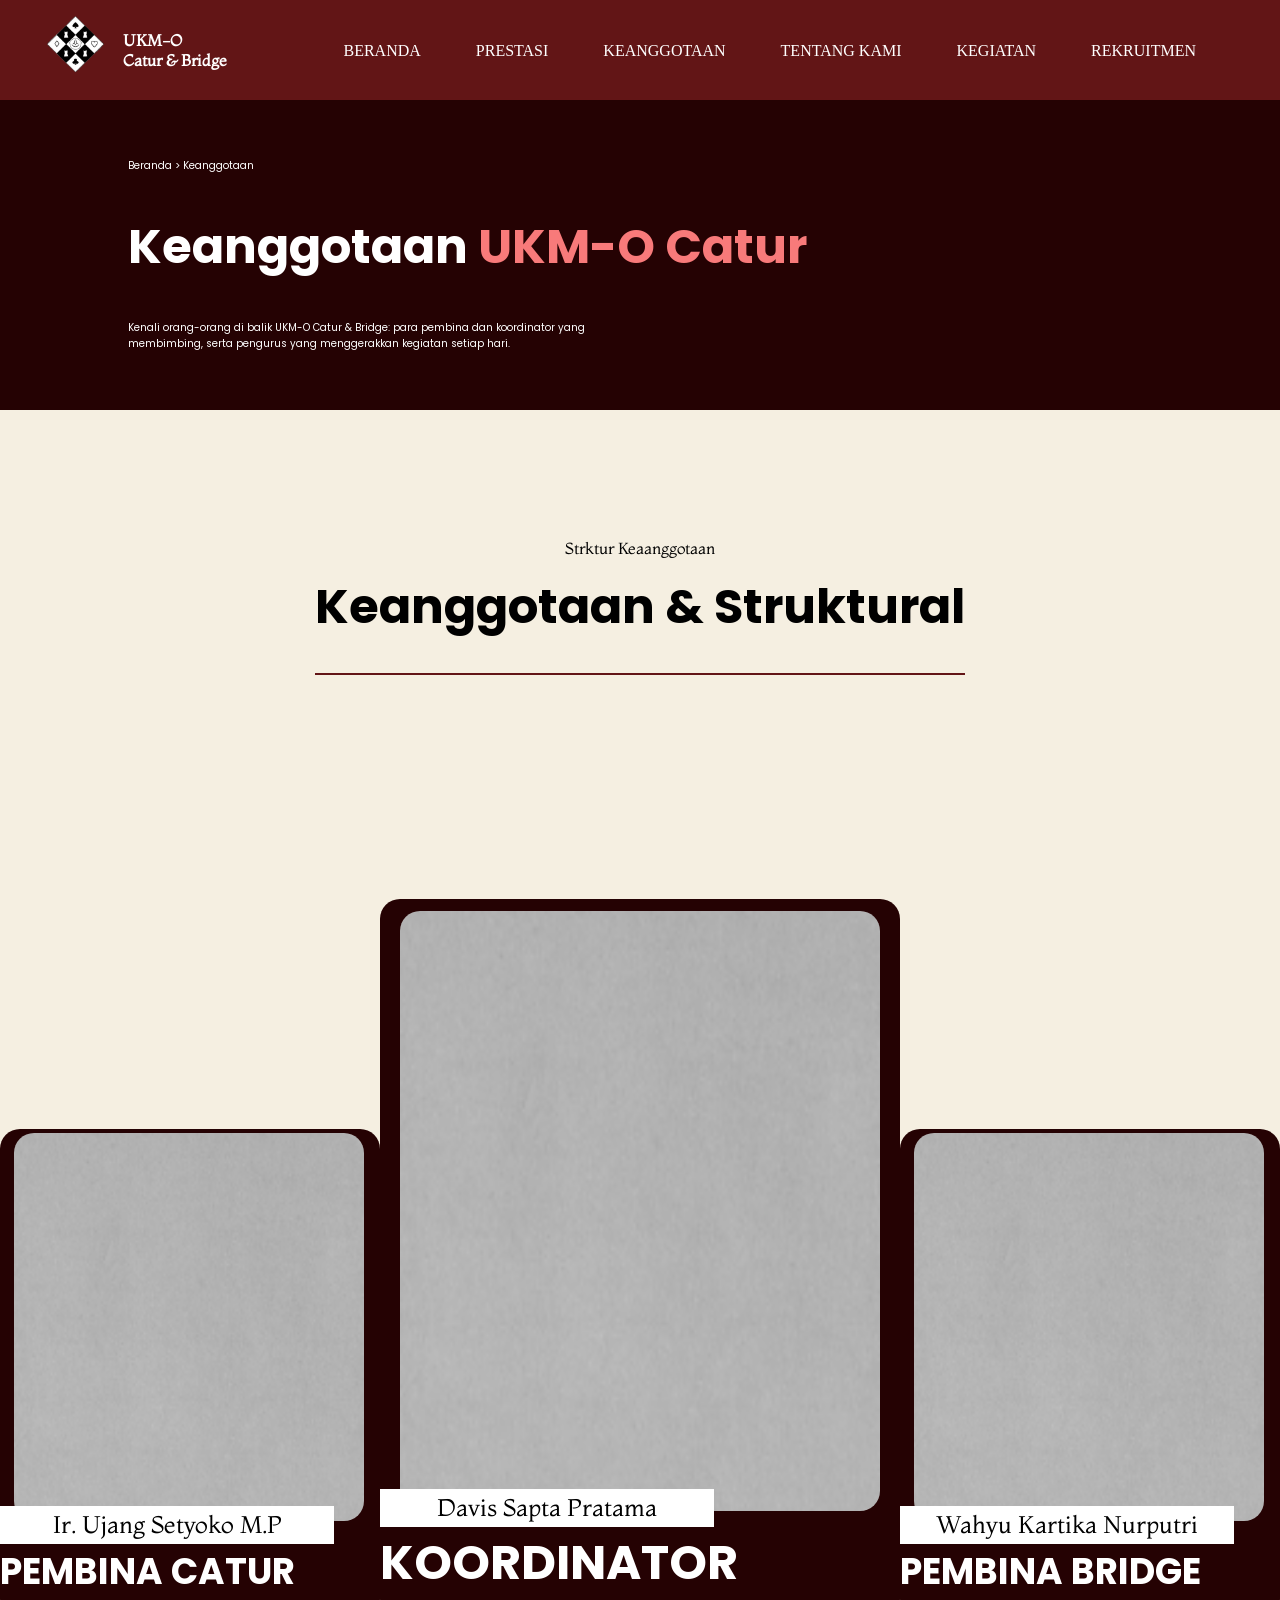
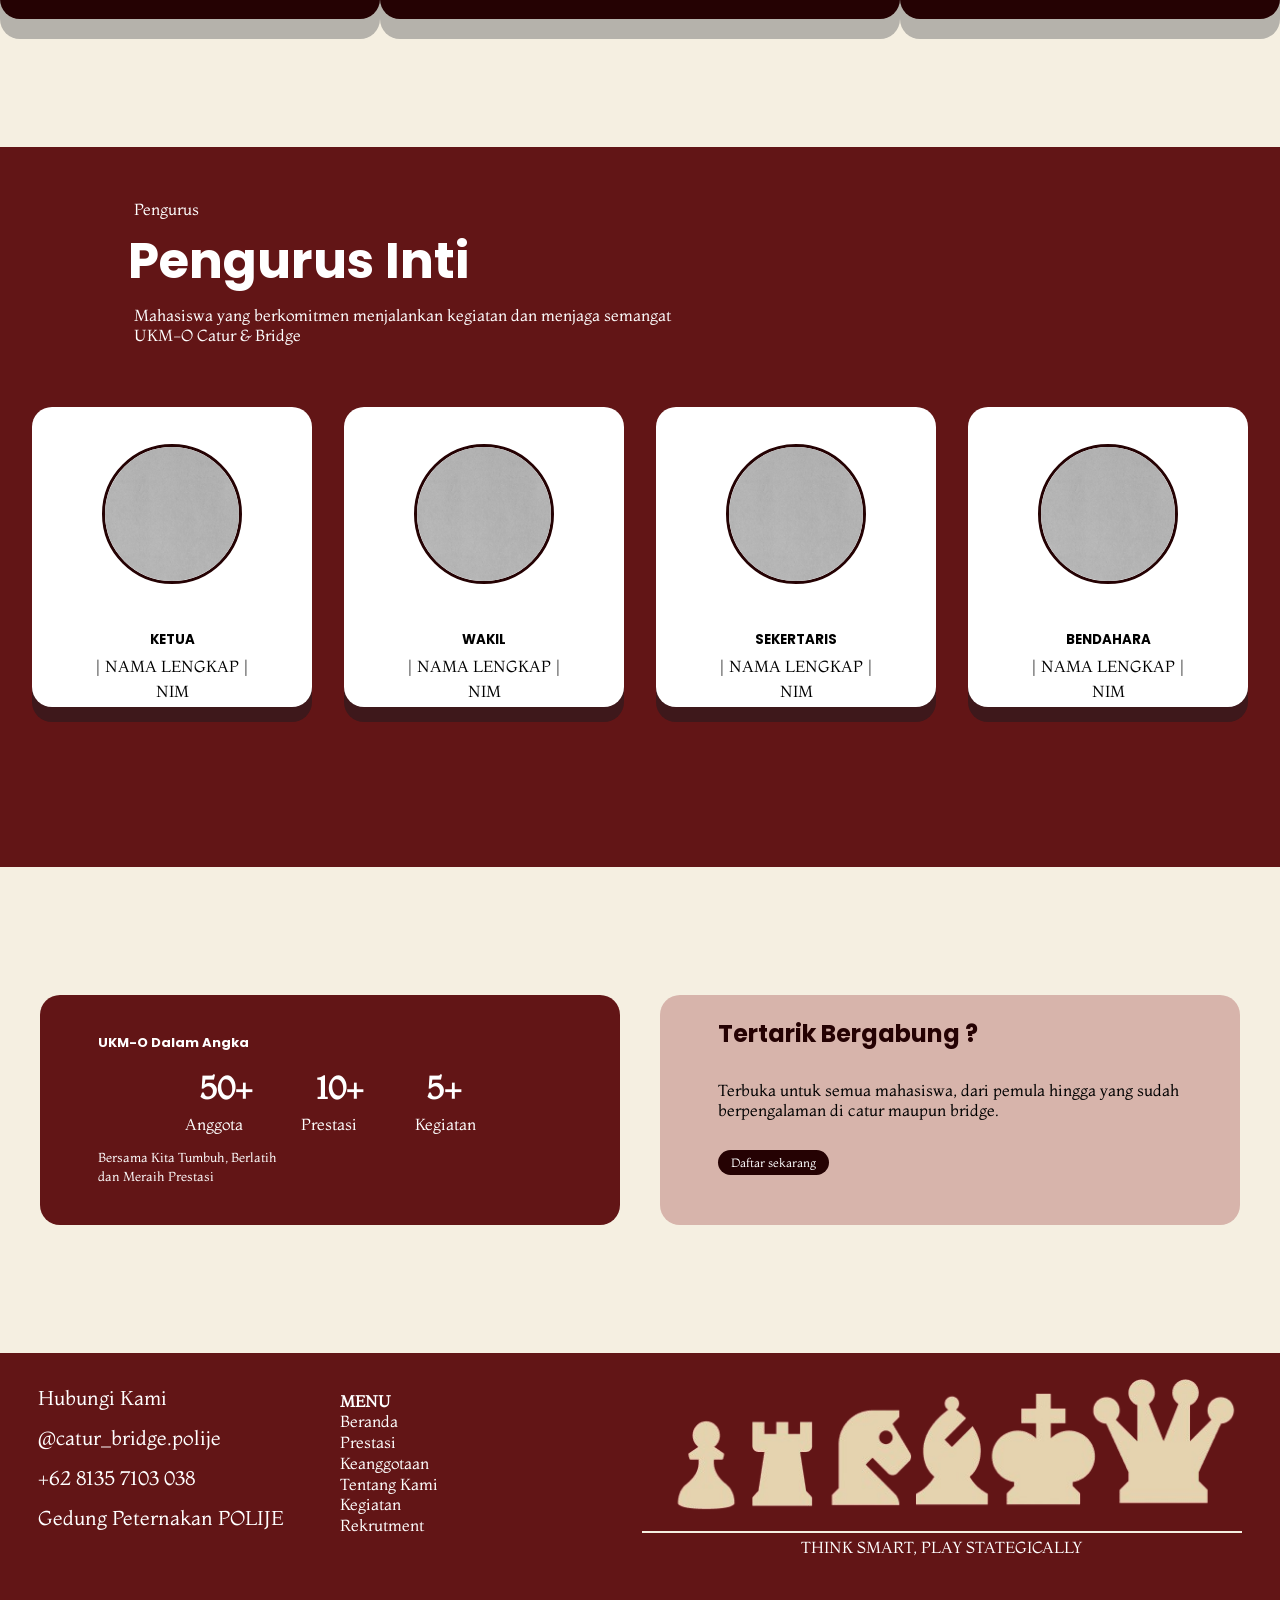
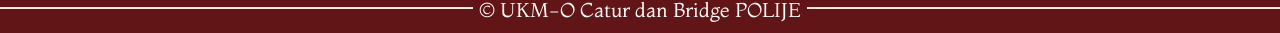
==== keanggotaan.html @ defc7823 "ayo ayo tok" ====
<!DOCTYPE html>
<html lang="id">
<head>
    <meta charset="UTF-8">
    <meta name="viewport" content="width=device-width, initial-scale=1.0">
    <title>UKM-O Catur &amp; Bridge</title>
    <link rel="stylesheet" href="style-keanggotaan.css">
    <link rel="stylesheet" href="https://fonts.googleapis.com/css2?family=Poppins:wght@400;600;700&display=swap">
    <link rel='stylesheet' href='https://fonts.googleapis.com/css?family=Montaga'>
</head>
<body class="latar">
    <!-- HEADER -->
    <div class="navbar">
         <header class="logo-website">
            <img src="LOGO_WEBSITE.png" class="logo-img"/>
            <p><b>UKM-O<br>Catur &amp; Bridge</b></p>
         </header>
        <ul class="ul-class">
            <li class="li-class">
                <a href="index.html" target="_blank">BERANDA</a>
            </li>
            <li class="li-class">
                <a href="prestasi.html" target="_blank">PRESTASI</a>
            </li>
            <li class="li-class">
                <a href="#" >KEANGGOTAAN</a>
            </li>
            <li class="li-class">
                <a href="tentangkami.html" target="_blank">TENTANG&nbsp;KAMI</a>
            </li>
            <li class="li-class">
                <a href="kegiatan.html" target="_blank">KEGIATAN</a>
            </li>
            <li class="li-class">
                <a href="rekruitmen.html" target="_blank">REKRUITMEN</a>
            </li>
        </ul>
    </div>
    <!-- CONTAINER -->
    <main>
    <div class="judul-keanggotaan">
       <section class="keteranganJudul">
            <p class="text1">Beranda &gt; Keanggotaan</p>
            <h4 class="text2">Keanggotaan <span>UKM-O Catur</span></h4>
            <p class="text1">Kenali orang-orang di balik UKM-O Catur &amp; Bridge: para pembina dan koordinator yang membimbing, serta pengurus yang menggerakkan kegiatan setiap hari.</p>
       </section>
    </div>
    <div>
        <section>
            <div class="keanggotaan">
                <p class="text3">Strktur Keaanggotaan</p>
                <h4 class="text4">Keanggotaan &amp; Struktural</h4>
            </div>
            <div class="fotoKeanggotaan">
                <div class="a">
                    <img src="HERO_BANNER.png">
                    <p class="namaA">Ir. Ujang Setyoko M.P</p>
                    <h5 class="jabatan1">PEMBINA CATUR</h5>
                </div>
                <div class="b">
                    <img src="HERO_BANNER.png">
                    <p class="namaB">Davis Sapta Pratama</p>
                    <h5 class="jabatan">KOORDINATOR</h5>
                </div>
                <div class="c">
                    <img src="HERO_BANNER.png">
                    <p class="namaC">Wahyu Kartika Nurputri</p>
                    <h5 class="jabatan1">PEMBINA BRIDGE</h5>
                </div>
            </div>
        </section>
    </div>
    <div class="Pengurus">
        <section class="keteranganKeanggotaan">
            <div class="keterangan1">
                <p class="text5">Pengurus</p>
                <h4 class="text6">Pengurus Inti</h4>
                <p class="text5">Mahasiswa yang berkomitmen menjalankan kegiatan dan menjaga semangat UKM-O Catur &amp; Bridge</p>
            </div>
            <div class="row">
                <div class="kotak">
                    <img src="HERO_BANNER.png">
                    <h5 class="text7">KETUA</h5>
                    <p class="text8">| NAMA LENGKAP |</p>
                    <p class="text9">NIM</p>
                </div>
                <div class="kotak">
                    <img src="HERO_BANNER.png">
                    <h5 class="text7">WAKIL</h5>
                    <p class="text8">| NAMA LENGKAP |</p>
                    <p class="text9">NIM</p>
                </div>
                <div class="kotak">
                    <img src="HERO_BANNER.png">
                    <h5 class="text7">SEKERTARIS</h5>
                    <p class="text8">| NAMA LENGKAP |</p>
                    <p class="text9">NIM</p>
                </div>
                <div class="kotak">
                    <img src="HERO_BANNER.png">
                    <h5 class="text7">BENDAHARA</h5>
                    <p class="text8">| NAMA LENGKAP |</p>
                    <p class="text9">NIM</p>
                </div>
            </div>
        </section>
    </div>
    <div class="anggota">
        <section class="row2">
            <div class="kotak2">
                <h5 class="text10">UKM-O Dalam Angka</h5>
                <ul class="row3">
                    <li><b>50+</b></li>
                    <li><b>10+</b></li>
                    <li><b>5+</b></li>
                </ul>
                <ul class="row4">
                    <li>Anggota</li>
                    <li>Prestasi</li>
                    <li>Kegiatan</li>
                </ul>
                <p class="text11">Bersama Kita Tumbuh, Berlatih dan Meraih Prestasi</p>
            </div>
            <div class="kotak3">
                <h5 class="text12">Tertarik Bergabung ?</h5>
                <p class="text13">Terbuka untuk semua mahasiswa, dari pemula hingga yang sudah berpengalaman di catur maupun bridge.</p>
                <a href="rekruitmen.html" target="_blank" class="text14">Daftar sekarang</a>
            </div>
        </section>
    </div>
    </main>
    <footer class="latarFooter">
        <div class="topFooter">
            <div class="medsos">
                <p>Hubungi Kami</p>
                <a href="https://www.instagram.com/catur_bridge.polije?dlrf=MWNldnlpMmQwY3oyeQ%3D%3D">@catur_bridge.polije</a>
                <p>+62 8135 7103 038</p>
                <p>Gedung Peternakan POLIJE</p>
            </div>
            <ul class="row5">
                <li><b>MENU</b></li>
                <li>
                    <a href="index.html" target="_blank">Beranda</a>
                </li>
                <li>
                    <a href="prestasi.html" target="_blank">Prestasi</a>
                </li>
                <li>
                    <a href="#">Keanggotaan</a>
                </li>
                <li>
                    <a href="tentangkami.html" target="_blank">Tentang Kami</a>
                </li>
                <li>
                    <a href="keanggotaan.html" target="_blank">Kegiatan</a>
                </li>
                <li>
                    <a href="rekruitmen.html" target="_blank">Rekrutment</a>
                </li>
            </ul>
            <div class="rigthFooter">
                <img src="ICON_BIDAK-removebg-preview.png">
                <div class="garis1"></div>
                <p class="text15">THINK SMART, PLAY STATEGICALLY</p>
            </div>
        </div>
        <div class="bottomFooter">
            <div class="garis2"></div>
            <p class="text16">&copy; UKM-O Catur dan Bridge POLIJE</p>
            <div class="garis2"></div>
        </div>
    </footer>
</body>
</html>
---- style-keanggotaan.css ----
/* edit header */
* {
    box-sizing: border-box;
    margin: 0;
    padding: 0;
    font-family: 'montaga';
}

.navbar {
    height: 100px;
    width:100%;
    display: flex;
    justify-content: space-between;
    align-items: center;
    background-color: #621516;
    color: #ffff;
    position: sticky;
    top: 0;
    left: 0;
    right: 0;
    z-index: 3;
}

.logo-website {
    display: flex;
    align-items: center;
    gap: 10px;
    margin-left: 3%;
    font-family: 'Potta One';
}

.logo-img {
    width: 75px;
    height: 75px;
    object-fit: contain;
    padding: 0;
    margin: 0;
}


.navbar ul {
    display: flex;
    list-style: none;
    margin-right: 5%;
    
}

.ul-class a {
    text-decoration: none;
    color: white;
    padding: 3px 10px;
    border-radius: 12px;
    transition: 0.3s;
}

.ul-class a.active {
    background-color: #250203;
    color: white;
}

.ul-class a:hover { 
    background-color: black;
    color: white;
}

.li-class {
    padding: 20px;
    margin: 5px;
    margin-right: -10px;
    
}

.li-class a {
    color: #ffff;
    font-size: 16px;
    text-decoration: none;
    font-family: 'Times New Roman', Times, serif;
}

/* edit contain */

.judul-keanggotaan{
    background-color:#250203 ;
    height: 310px;
    width: 100%;
    color: #ffff;
    display: flex;
    align-items: center;
    margin: 0;
    padding: 0;
}

.keteranganJudul {
    margin-right: 60%;
    margin-left: 10%;
}

.keanggotaan {
    text-align: center;
    margin-top: 10%;
}

.fotoKeanggotaan {
    width: 100%;
    height: auto;
    display: flex;
    justify-content: space-evenly;
    color: #ffff;
    align-items: flex-end;
    margin-top: 20%;
}

.a, .c {
    align-content:flex-end;
    justify-items: center;
    width: 380px;
    height: 490px;
    background-color: #250203;
    border-radius: 20px;
    box-shadow: 0px 20px rgb(181, 178, 171);
}

.b {
    align-content:flex-end ;
    justify-items: center;
    width: 520px;
    height: 720px;
    background-color: #250203;
    border-radius: 20px;
    box-shadow: 0px 20px rgb(181, 178, 171);
}

.namaA, .namaC, .namaB {
    display: flex;
    height:38px ;
    width:334px ;
    background-color: #ffff;
    color: black;
    text-align: center;
    align-items: center;
    justify-content: center;
    font-size: 24px;
    margin-top: -5%;
    z-index: 2;
    position: relative;
}

.jabatan{
    padding: 0;
    font-size: 48px;
    color: #ffff;
    margin-top: 0;
    margin-bottom: 20px;
    font-family: 'poppins';
}

.jabatan1{
    font-size: 36px;
    margin-top: 0;
    margin-bottom: 20px;
    font-family: 'poppins';
}

.keteranganKeanggotaan{
    background-color: #621516;
    width: 100%;
    height: 720px;
    margin-top: 10%;
}

.keterangan1 {
    align-content: center;
    width: 570px;
    height: 250px;
    margin-left: 10%;
    color: #ffff;
    margin-bottom:0;
    margin-top: 0;
}

.row {
    height: auto;
    width: 100%;
    flex-direction: row;
    flex-wrap: nowrap;
    display: flex;
    justify-content: center;
    align-content: center;
    justify-content: space-evenly;
    margin-top: 10px;
    margin-bottom: -10%;
}

.kotak{
    align-content: flex-end;
    text-align: center;
    width: 280px;
    height: 300px;
    background-color: #ffff;
    border-radius: 20px;
    box-shadow: 0px 15px rgb(62, 24, 27);
}

.latar {
    background-color: #F5EFE1;
}

.row2 {
    height: auto;
    width: 100%;
    flex-direction: row;
    flex-wrap: nowrap;
    display: flex;
    justify-content: center;
    align-content: center;
    justify-content: space-evenly;
    margin-top: 10%;
}

.kotak2 {
    width: 580px;
    height: 230px;
    background-color:#621516;
    color: #ffff;
    border-radius: 20px;
    align-content: center;
    line-height: 1.5;
}

.kotak3 {
    width: 580px;
    height: 230px;
    background-color: rgb(215, 180, 171);
    color: #ffff;
    border-radius: 20px;
    align-content: center;
    font-family: 'poppins';
}

/* edit text contain*/
.text1 {
    font-size: 10px;
    height: auto;
    width: 480px;
    margin-bottom: 5%;
    margin-top: 5%;
    padding: auto;
    font-family: 'poppins';
}

.text2 {
    font-size: 48px;
    width: 740px;
    height: auto;
    font-family: 'poppins';
}
.text2 span{
    color: rgb(248, 122, 122);
    font-family: 'poppins';
}

.text3 {
    font-size: 16px;
    margin-bottom: 0;
}

.text4 {
    font-size: 48px;
    text-decoration-line: underline ;
    text-underline-offset: 50px;
    text-decoration-color: #621516;
    text-decoration-thickness: 2px;
    margin-top: 1%;
    font-family: 'poppins';
}

.text5 {
    font-size: 16px;
    margin-top: 0;
    margin-bottom: 0;
    width: 570px;
    margin: 1%;
}

.text6 {
    font-size: 50px;
    font-family: 'poppins';
}

.text7 {
    margin-top: 0;
    margin-bottom: 2%;
    font-family: 'poppins';
    
}

.text8 {
    height: auto;
    margin-bottom: 0;
    margin-bottom: 2%;
}

.text9 {
    margin-top: 0;
    margin-bottom: 2%;
}

.row3 {
    text-align: center;
    justify-content: center;
    flex-direction: row;
    flex-wrap: nowrap;
    display: flex;
    list-style: none;
    gap: 11%;
    margin-left: 0;
    font-size: 32px;
    margin-bottom: 0;
    margin-top: 2%;
    font-family: 'poppins';
}

.row4 {
    text-align: center;
    justify-content: center;
    flex-direction: row;
    flex-wrap: nowrap;
    display: flex;
    list-style: none;
    gap: 10%;
    margin-left: 0;
    margin-bottom: 2%;
}


.text10 {
    font-size: 13px;
    margin-left: 10%;
    margin-bottom: 0;
    font-family: 'poppins';
}

.text11 {
    font-size: 13px;
    margin-left: 10%;
    width: 200px;
}

.text12 {
    margin-left: 10%;
    font-size: 24px;
    margin-top: -5%;
    margin-bottom: 0;
    color: #250203;
    font-family: 'poppins';
}

.text13 {
    margin-left: 10%;
    width: 489px;
    font-size: 16px;
    margin-top: 5%;
    color: black;
    margin-bottom: 5%;
}

.text14 {
    margin-left: 10%;
    text-decoration: none;
    color: #ffff;
    background-color: #250203;
    position: relative;
    border-radius: 15px;
}
.text14 {
    font-size:12px ;
    padding: 5px 13px;
}

.kotak img {
    height: 140px;
    width: 140px;
    border-radius: 50%;
    margin-bottom: 15%;
    border: solid#250203;
}

.a img, .c img {
    width: 350px;
    height: 388px;
    margin-left: 3.8%;
    border-radius: 20px;
    z-index: 1;
    position: relative;
}

.b img {
    width: 480px;
    height: 600px;
    margin-left: 3.8%;
    border-radius: 20px;
    z-index: 1;
    position: relative;
}

/* footer */
.latarFooter {
    background-color: #621516;
    height: 280px;
    width: 100%;
    margin-top: 10%;
    color: #ffff;
}

.topFooter {
    display: flex;
    justify-content: space-evenly;
    flex-direction: row;
    gap: 0;
}

.bottomFooter {
    display: flex;
    justify-content:space-evenly;
    margin-top: 40px;
}

.medsos {
    flex-direction: column;
    align-content: flex-start;
    width: 370px;
    margin-top: 2%;
    margin-left: 3%;
}

.row5 {
    flex-direction: column;
    align-content: flex-start;
    list-style: none;
    text-decoration: none;
    width: 370px;
    margin-top: 3%;
}

.rigthFooter {
    display: flex;
    flex-direction: column;
    align-content: center;
    margin-top: 2%;
    margin-right: 3%;
    gap: 4px;
}


/* edit text footer */
.medsos p {
    font-size: 20px;
    line-height: 2;
}

.medsos a {
    font-size: 20px;
    text-decoration: none;
    color: #ffff;
    line-height: 2;
    height: auto;
}

.row5 a {
    color: #ffff;
    text-decoration: none;
    font-size: 16px;
    line-height: 1.3;
    height: auto;
}

.text15 {
    text-align: center;
}

.text16 {
    font-size:20px;
    width: 375px;
    text-align: center;
}


.garis2 {
    width: 530px;
    border-top:2px solid #F5EFE1;
    align-items: center;
    margin-top: 10px;
}

.garis1 {
    width: 600px;
    border-top:2px solid #F5EFE1;
    align-items: center;
    margin-top: 10px;
}

.rigthFooter img{
    width: 600px;
    height: auto;
}
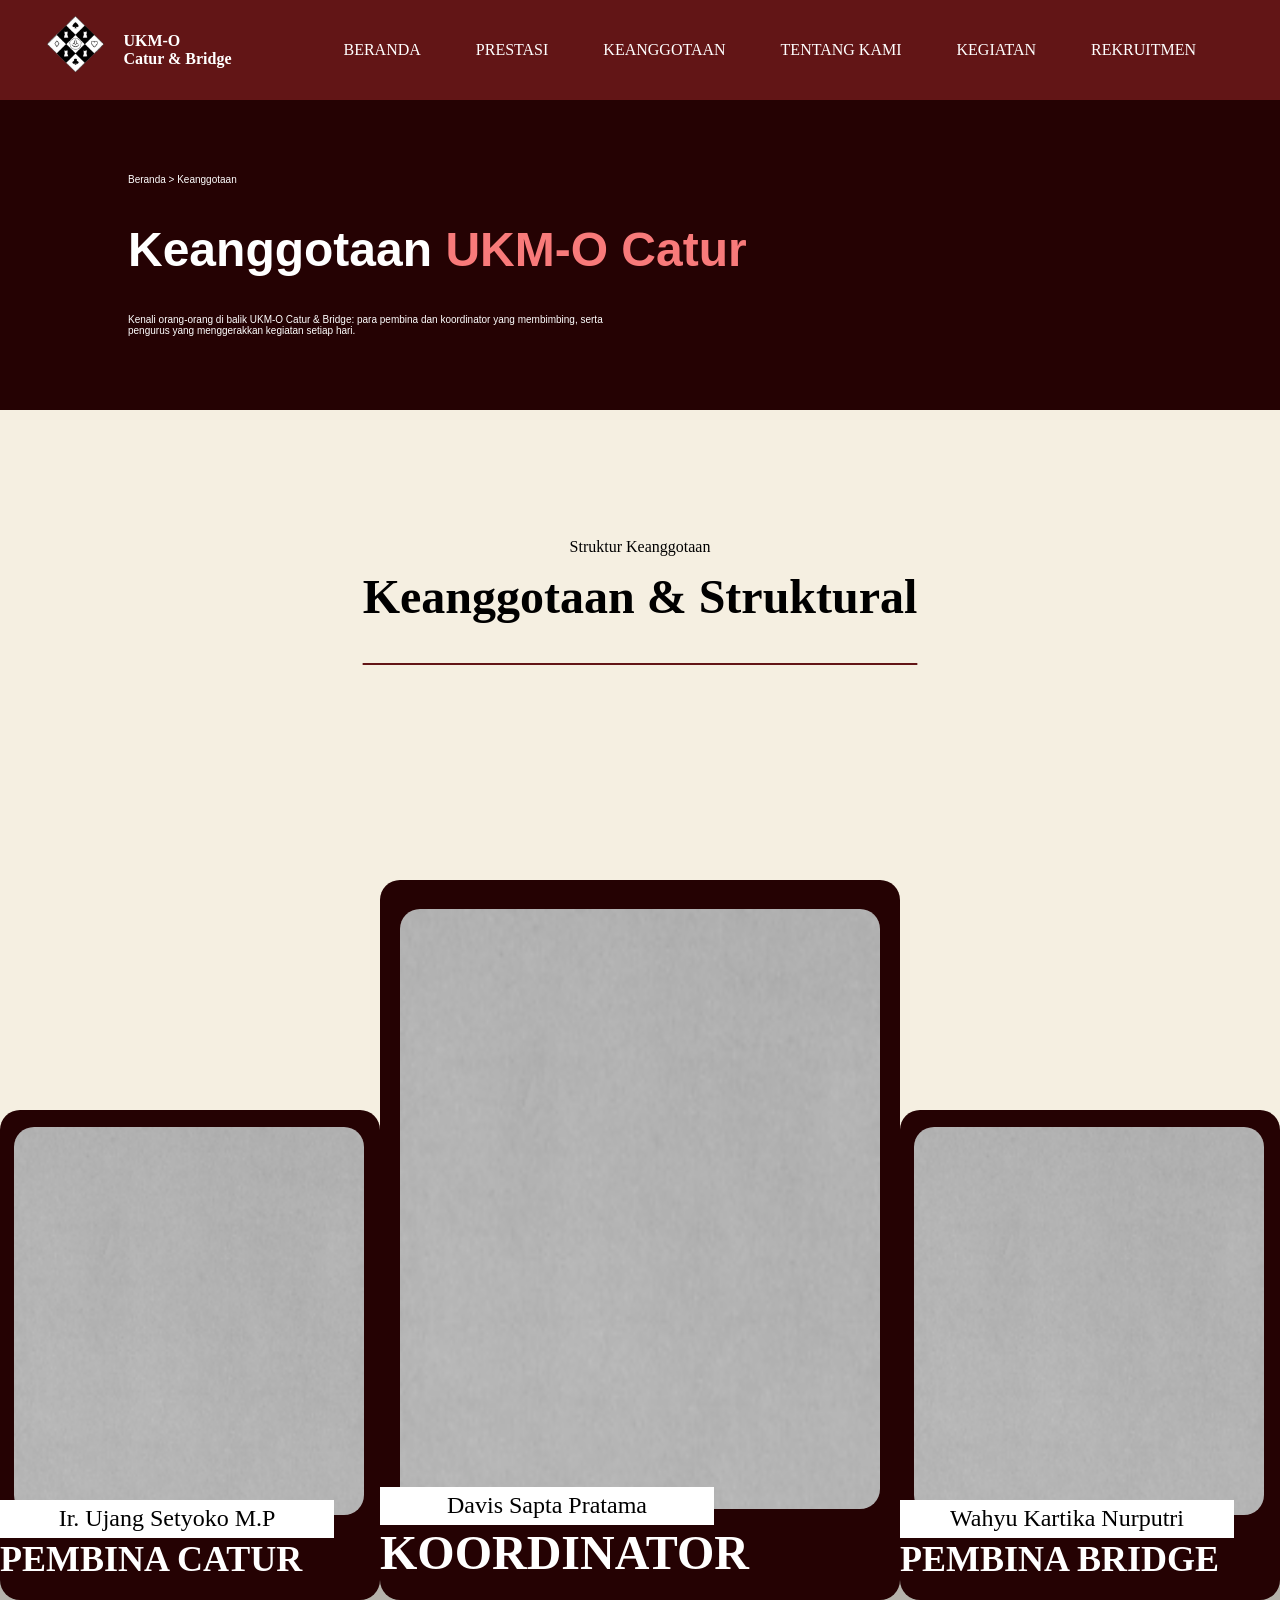
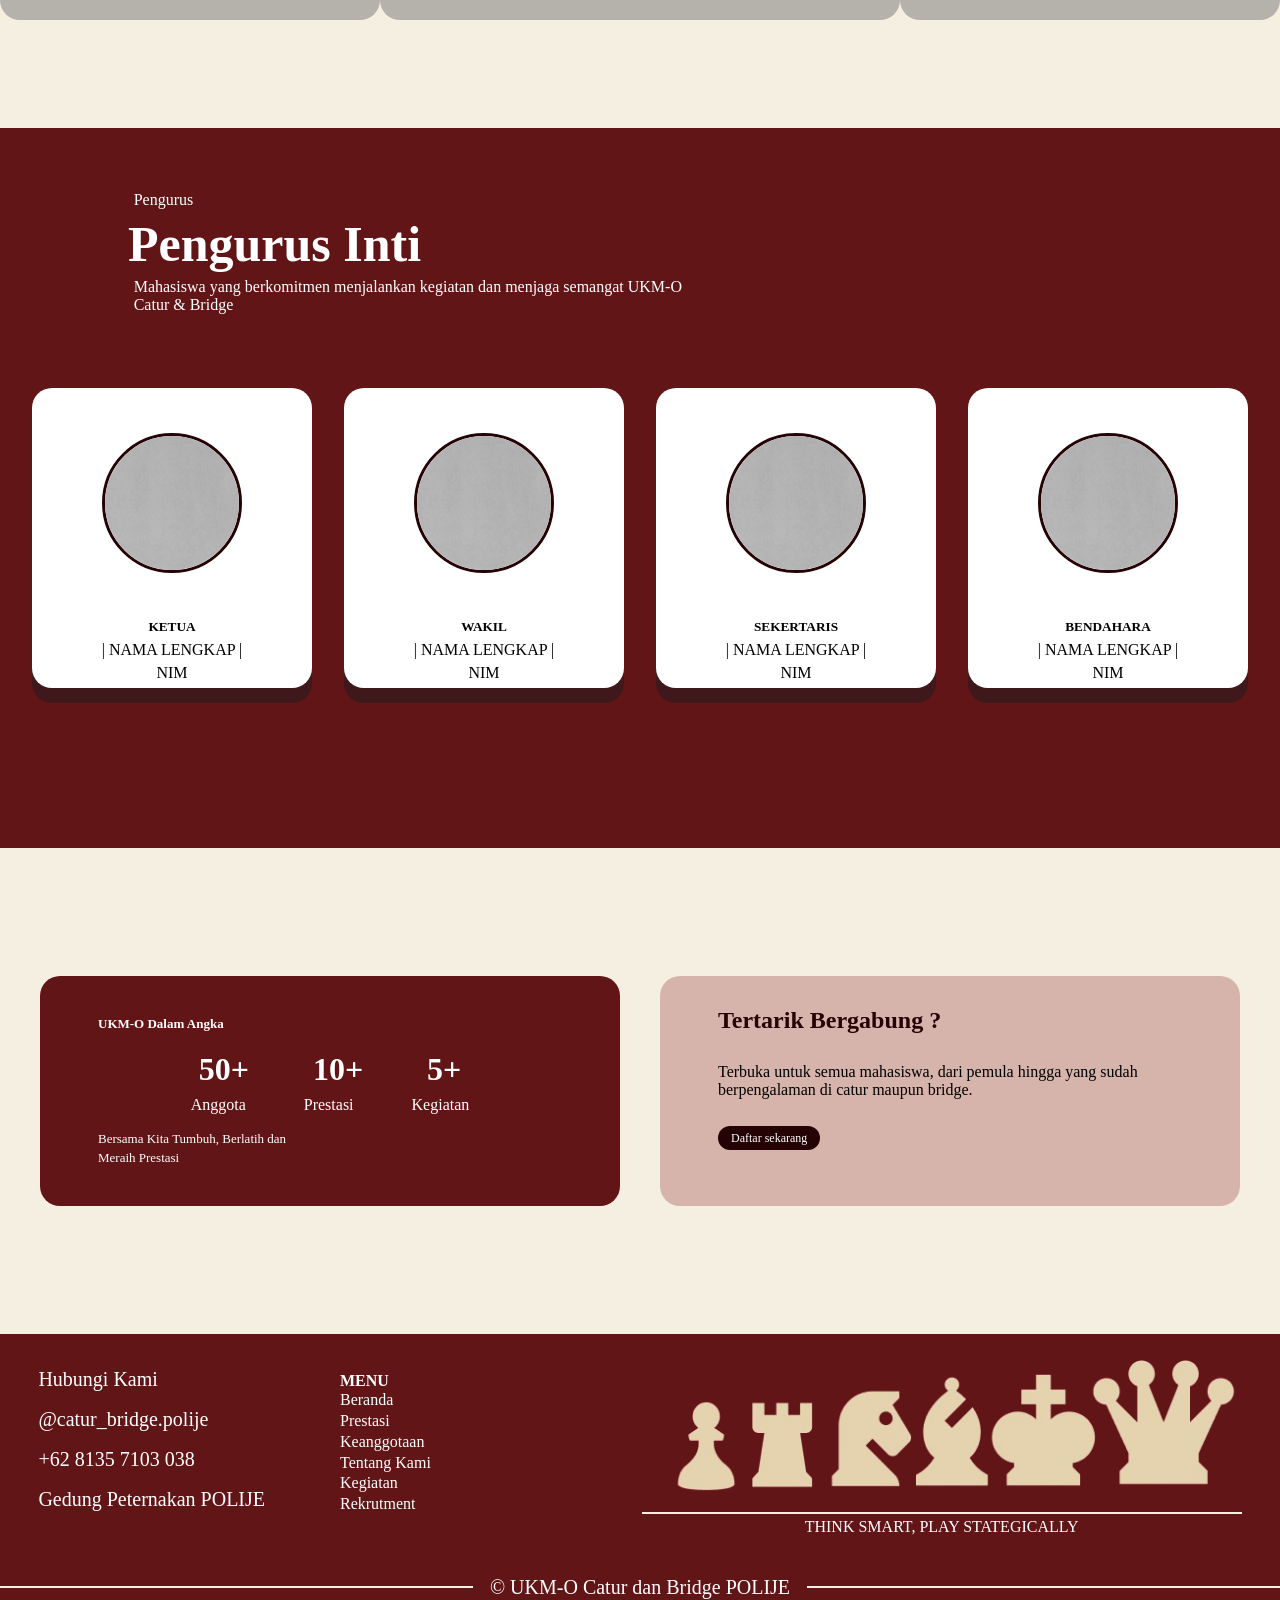
==== commit daf89dc2: "WIDYA SYANTIK YANG NGEDIT" ====
--- a/keanggotaan.html
+++ b/keanggotaan.html
@@ -4,16 +4,19 @@
     <meta charset="UTF-8">
     <meta name="viewport" content="width=device-width, initial-scale=1.0">
     <title>UKM-O Catur &amp; Bridge</title>
+    <!-- <link rel="preconnect" href="https://fonts.googleapis.com">
+    <link rel="preconnect" href="https://fonts.gstatic.com" crossorigin>
+    <link href="https://fonts.googleapis.com/css2?family=Poppins:wght@400;500;600;700&display=swap" rel="stylesheet">
+    <link rel="stylesheet" href="https://cdnjs.cloudflare.com/ajax/libs/font-awesome/6.5.1/css/all.min.css">
+    <link href="https://fonts.googleapis.com/css2?family=Agrave+Pro:wght@100..700&family=Montaga&display=swap" rel="stylesheet"> -->
     <link rel="stylesheet" href="style-keanggotaan.css">
-    <link rel="stylesheet" href="https://fonts.googleapis.com/css2?family=Poppins:wght@400;600;700&display=swap">
-    <link rel='stylesheet' href='https://fonts.googleapis.com/css?family=Montaga'>
 </head>
 <body class="latar">
     <!-- HEADER -->
     <div class="navbar">
          <header class="logo-website">
             <img src="LOGO_WEBSITE.png" class="logo-img"/>
-            <p><b>UKM-O<br>Catur &amp; Bridge</b></p>
+            <b>UKM-O<br>Catur &amp; Bridge</b>
          </header>
         <ul class="ul-class">
             <li class="li-class">
@@ -48,7 +51,7 @@
     <div>
         <section>
             <div class="keanggotaan">
-                <p class="text3">Strktur Keaanggotaan</p>
+                <p class="text3">Struktur Keanggotaan</p>
                 <h4 class="text4">Keanggotaan &amp; Struktural</h4>
             </div>
             <div class="fotoKeanggotaan">
--- a/style-keanggotaan.css
+++ b/style-keanggotaan.css
@@ -3,7 +3,6 @@
     box-sizing: border-box;
     margin: 0;
     padding: 0;
-    font-family: 'montaga';
 }
 
 .navbar {
@@ -26,7 +25,6 @@
     align-items: center;
     gap: 10px;
     margin-left: 3%;
-    font-family: 'Potta One';
 }
 
 .logo-img {
@@ -88,6 +86,7 @@
     align-items: center;
     margin: 0;
     padding: 0;
+    font-family: 'Poppins', sans-serif;
 }
 
 .keteranganJudul {
@@ -151,14 +150,12 @@
     color: #ffff;
     margin-top: 0;
     margin-bottom: 20px;
-    font-family: 'poppins';
 }
 
 .jabatan1{
     font-size: 36px;
     margin-top: 0;
     margin-bottom: 20px;
-    font-family: 'poppins';
 }
 
 .keteranganKeanggotaan{
@@ -234,7 +231,6 @@
     color: #ffff;
     border-radius: 20px;
     align-content: center;
-    font-family: 'poppins';
 }
 
 /* edit text contain*/
@@ -245,18 +241,15 @@
     margin-bottom: 5%;
     margin-top: 5%;
     padding: auto;
-    font-family: 'poppins';
 }
 
 .text2 {
     font-size: 48px;
     width: 740px;
     height: auto;
-    font-family: 'poppins';
 }
 .text2 span{
     color: rgb(248, 122, 122);
-    font-family: 'poppins';
 }
 
 .text3 {
@@ -271,7 +264,6 @@
     text-decoration-color: #621516;
     text-decoration-thickness: 2px;
     margin-top: 1%;
-    font-family: 'poppins';
 }
 
 .text5 {
@@ -284,13 +276,11 @@
 
 .text6 {
     font-size: 50px;
-    font-family: 'poppins';
 }
 
 .text7 {
     margin-top: 0;
     margin-bottom: 2%;
-    font-family: 'poppins';
     
 }
 
@@ -317,7 +307,6 @@
     font-size: 32px;
     margin-bottom: 0;
     margin-top: 2%;
-    font-family: 'poppins';
 }
 
 .row4 {
@@ -337,7 +326,6 @@
     font-size: 13px;
     margin-left: 10%;
     margin-bottom: 0;
-    font-family: 'poppins';
 }
 
 .text11 {
@@ -352,7 +340,6 @@
     margin-top: -5%;
     margin-bottom: 0;
     color: #250203;
-    font-family: 'poppins';
 }
 
 .text13 {
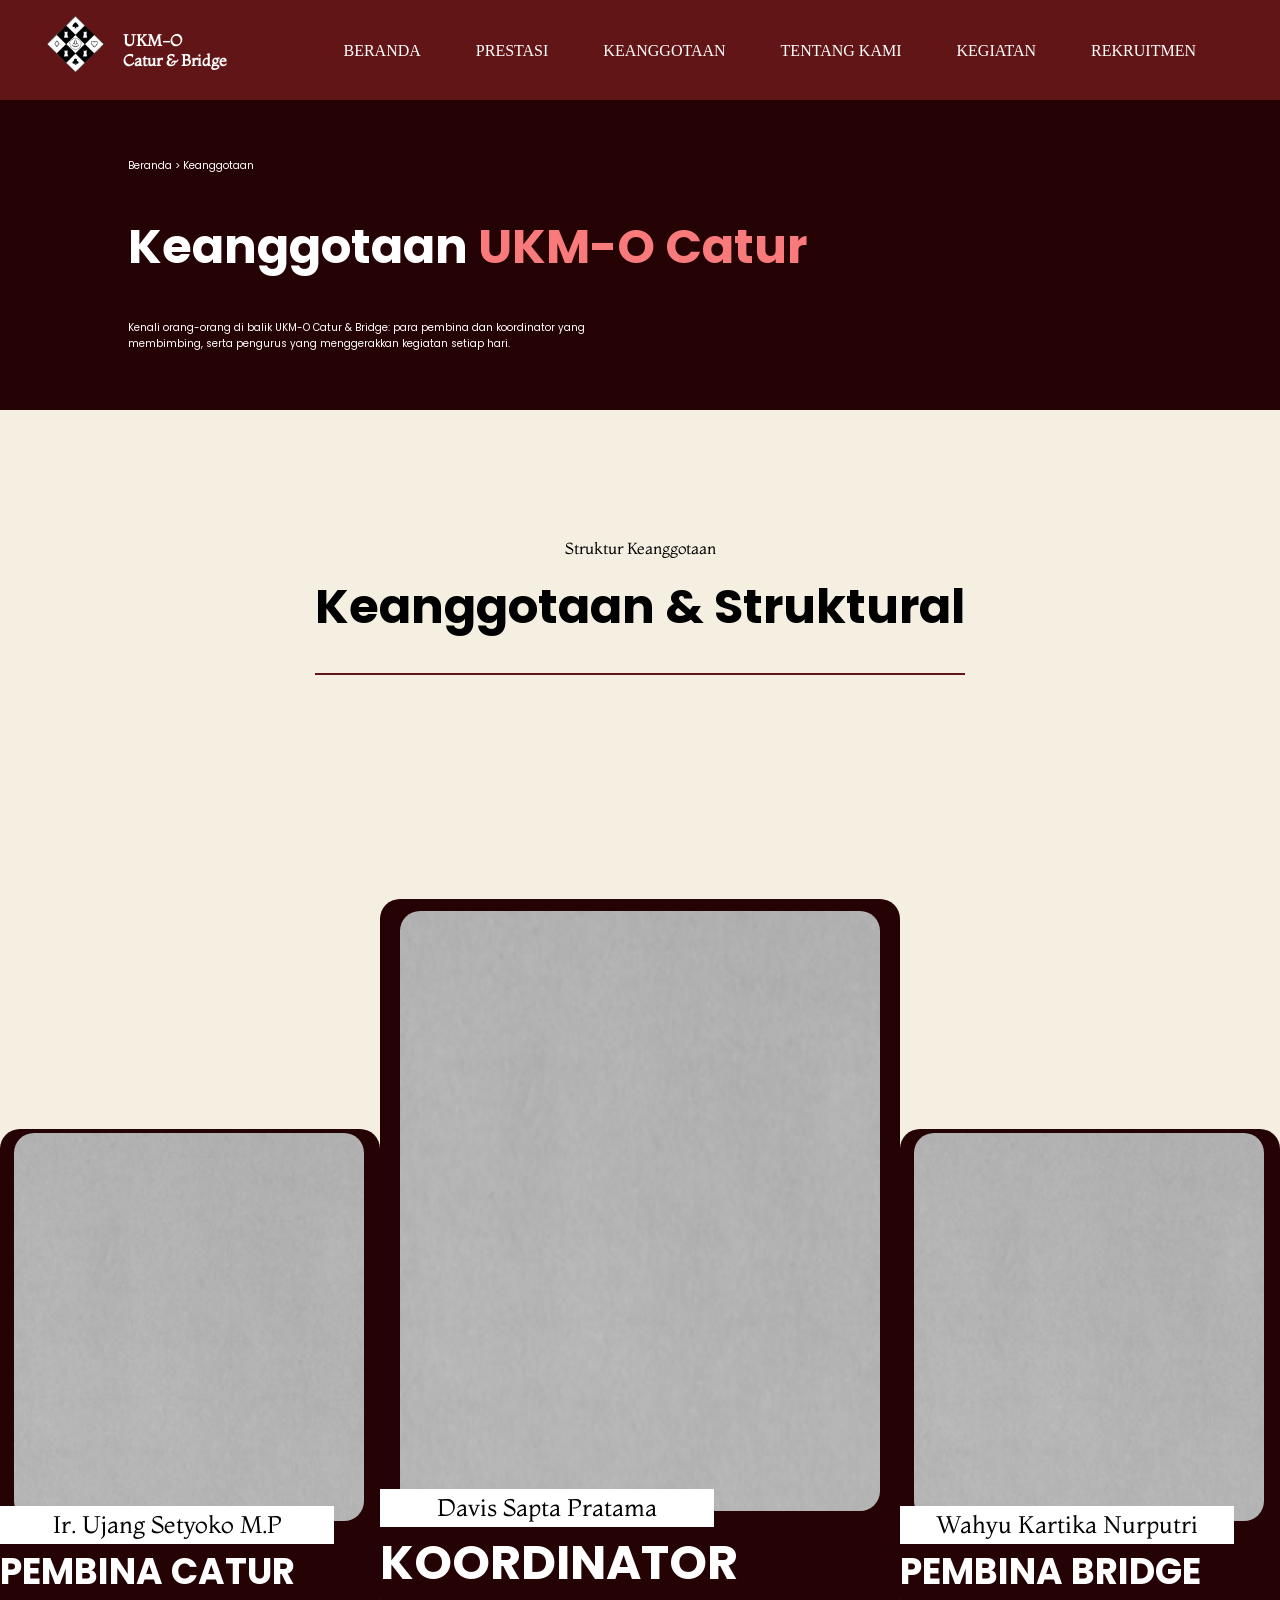
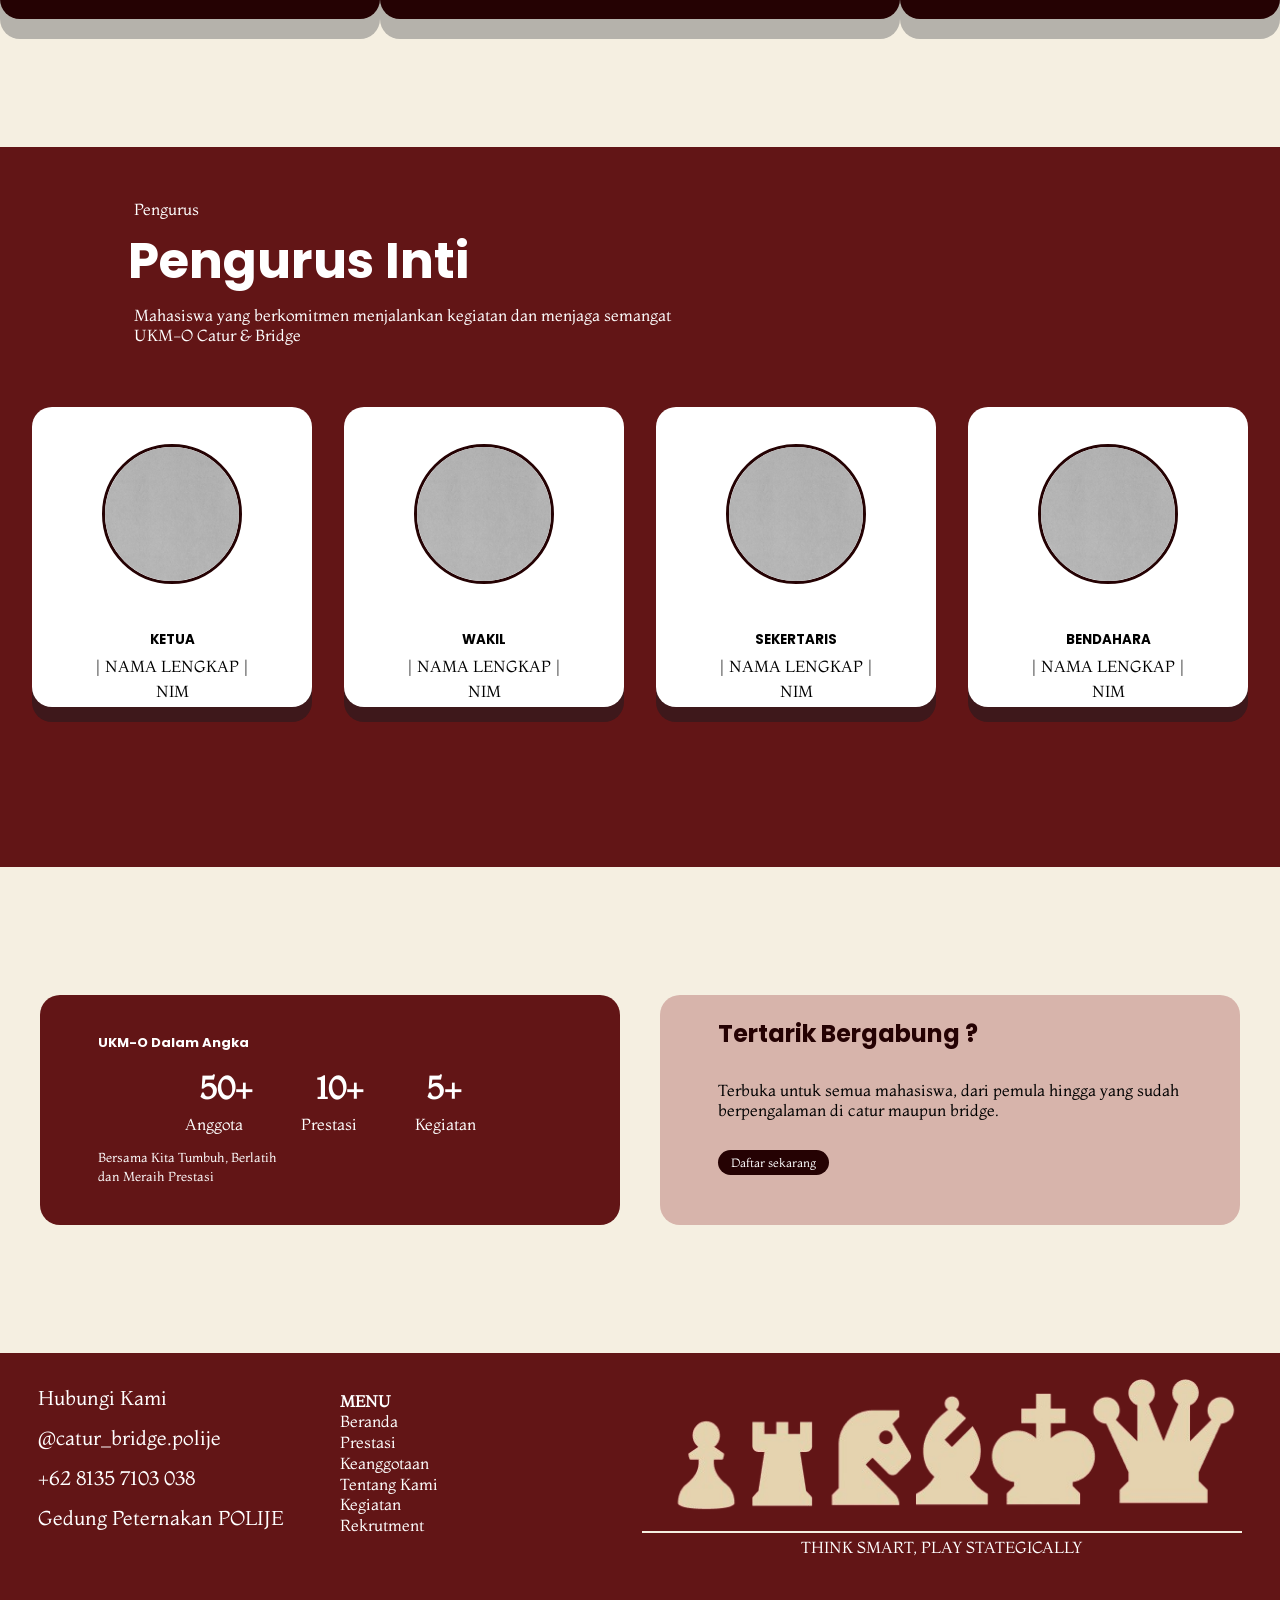
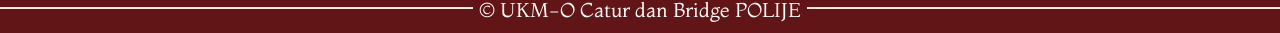
==== commit a4960719: "Merge branch 'master' of https://github.com/HamdSatoru/UKMOcatur" ====
--- a/keanggotaan.html
+++ b/keanggotaan.html
@@ -10,13 +10,15 @@
     <link rel="stylesheet" href="https://cdnjs.cloudflare.com/ajax/libs/font-awesome/6.5.1/css/all.min.css">
     <link href="https://fonts.googleapis.com/css2?family=Agrave+Pro:wght@100..700&family=Montaga&display=swap" rel="stylesheet"> -->
     <link rel="stylesheet" href="style-keanggotaan.css">
+    <link rel="stylesheet" href="https://fonts.googleapis.com/css2?family=Poppins:wght@400;600;700&display=swap">
+    <link rel='stylesheet' href='https://fonts.googleapis.com/css?family=Montaga'>
 </head>
 <body class="latar">
     <!-- HEADER -->
     <div class="navbar">
          <header class="logo-website">
             <img src="LOGO_WEBSITE.png" class="logo-img"/>
-            <b>UKM-O<br>Catur &amp; Bridge</b>
+            <p><b>UKM-O<br>Catur &amp; Bridge</b></p>
          </header>
         <ul class="ul-class">
             <li class="li-class">
--- a/style-keanggotaan.css
+++ b/style-keanggotaan.css
@@ -3,6 +3,7 @@
     box-sizing: border-box;
     margin: 0;
     padding: 0;
+    font-family: 'montaga';
 }
 
 .navbar {
@@ -25,6 +26,7 @@
     align-items: center;
     gap: 10px;
     margin-left: 3%;
+    font-family: 'Potta One';
 }
 
 .logo-img {
@@ -150,12 +152,14 @@
     color: #ffff;
     margin-top: 0;
     margin-bottom: 20px;
+    font-family: 'poppins';
 }
 
 .jabatan1{
     font-size: 36px;
     margin-top: 0;
     margin-bottom: 20px;
+    font-family: 'poppins';
 }
 
 .keteranganKeanggotaan{
@@ -231,6 +235,7 @@
     color: #ffff;
     border-radius: 20px;
     align-content: center;
+    font-family: 'poppins';
 }
 
 /* edit text contain*/
@@ -241,15 +246,18 @@
     margin-bottom: 5%;
     margin-top: 5%;
     padding: auto;
+    font-family: 'poppins';
 }
 
 .text2 {
     font-size: 48px;
     width: 740px;
     height: auto;
+    font-family: 'poppins';
 }
 .text2 span{
     color: rgb(248, 122, 122);
+    font-family: 'poppins';
 }
 
 .text3 {
@@ -264,6 +272,7 @@
     text-decoration-color: #621516;
     text-decoration-thickness: 2px;
     margin-top: 1%;
+    font-family: 'poppins';
 }
 
 .text5 {
@@ -276,11 +285,13 @@
 
 .text6 {
     font-size: 50px;
+    font-family: 'poppins';
 }
 
 .text7 {
     margin-top: 0;
     margin-bottom: 2%;
+    font-family: 'poppins';
     
 }
 
@@ -307,6 +318,7 @@
     font-size: 32px;
     margin-bottom: 0;
     margin-top: 2%;
+    font-family: 'poppins';
 }
 
 .row4 {
@@ -326,6 +338,7 @@
     font-size: 13px;
     margin-left: 10%;
     margin-bottom: 0;
+    font-family: 'poppins';
 }
 
 .text11 {
@@ -340,6 +353,7 @@
     margin-top: -5%;
     margin-bottom: 0;
     color: #250203;
+    font-family: 'poppins';
 }
 
 .text13 {
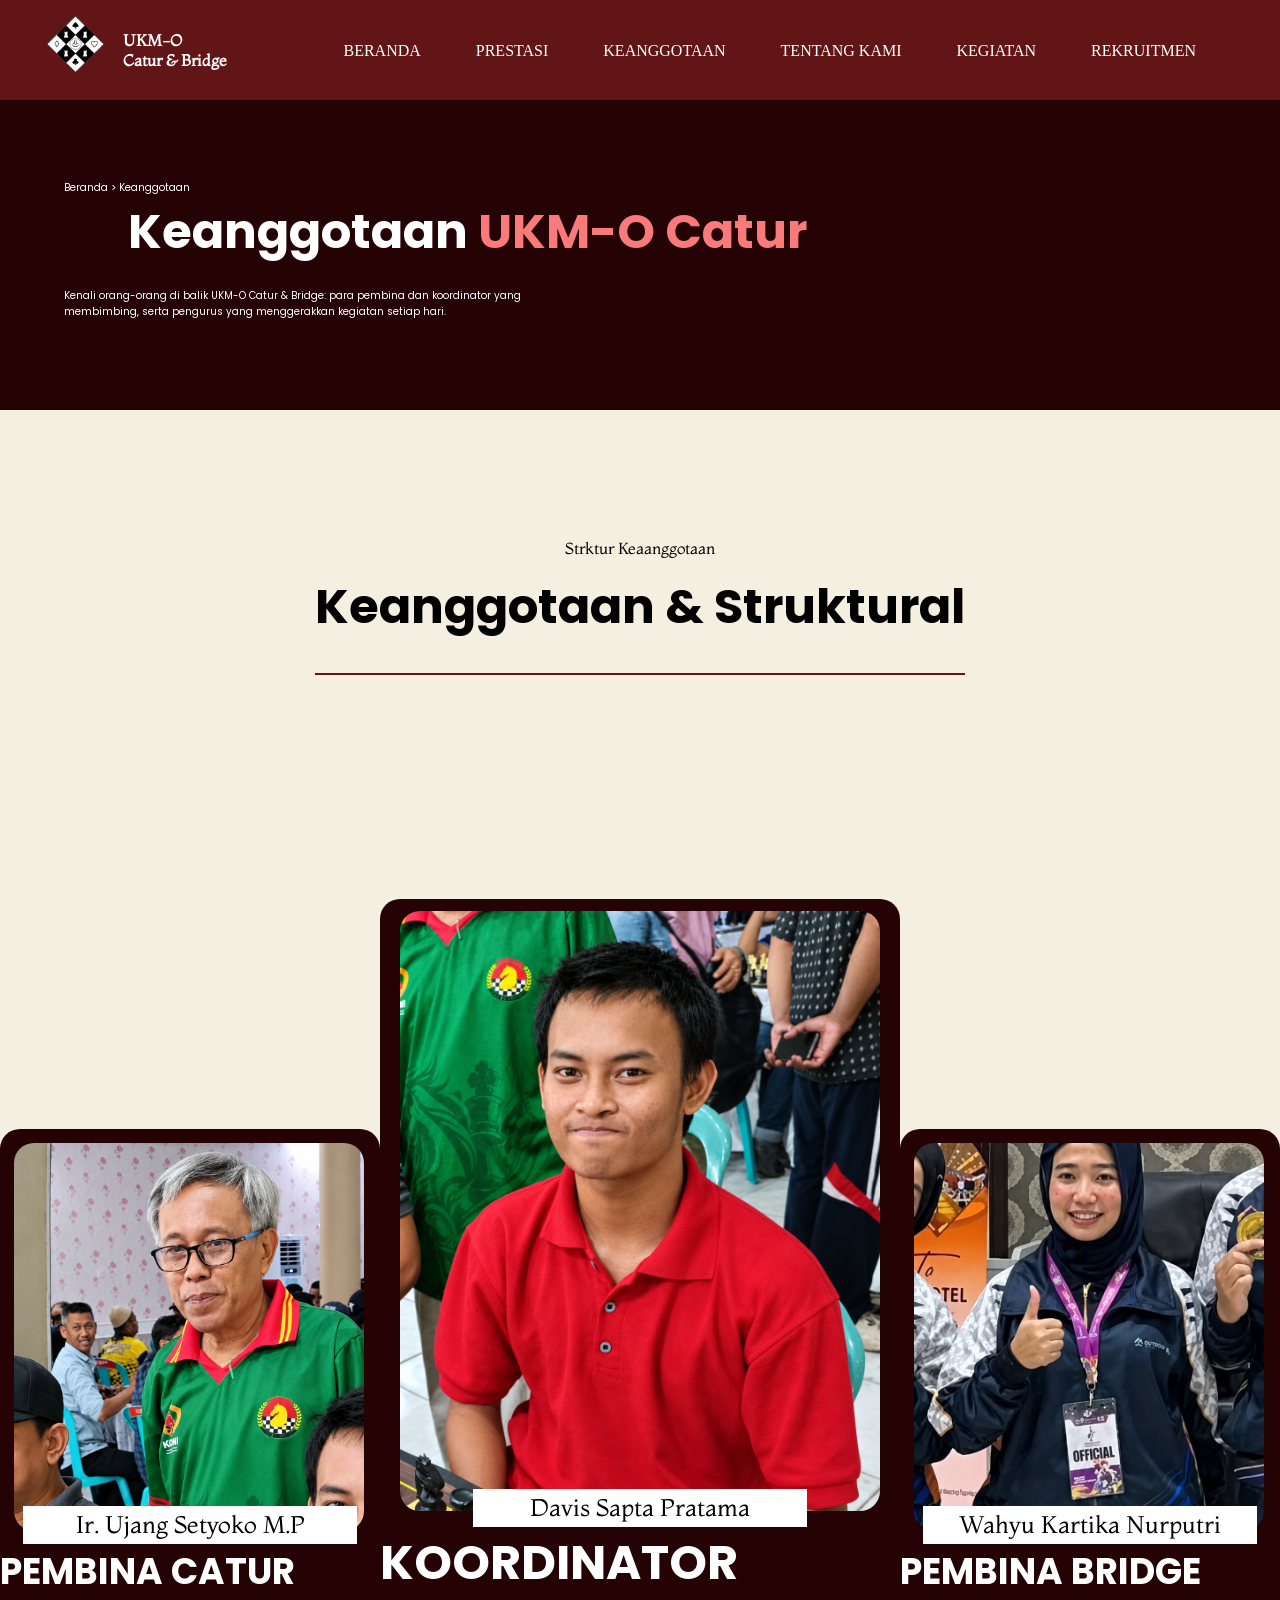
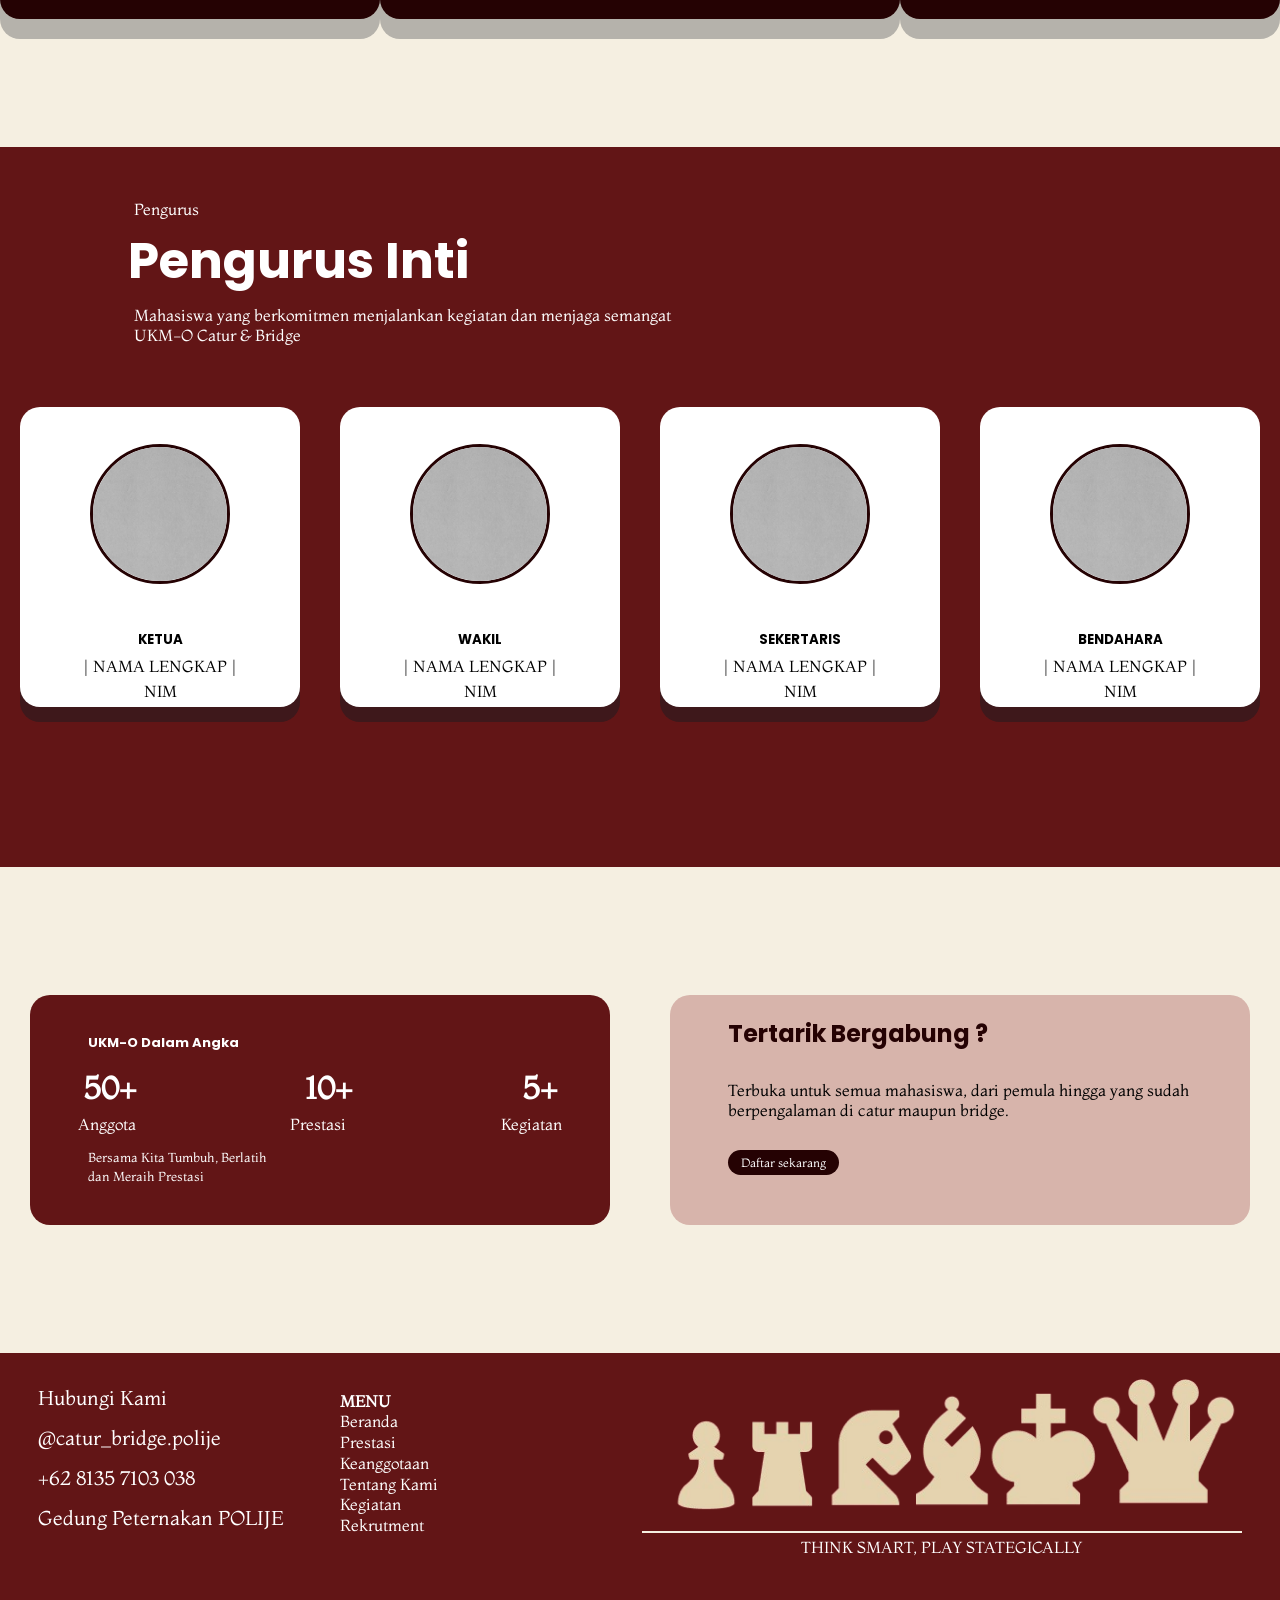
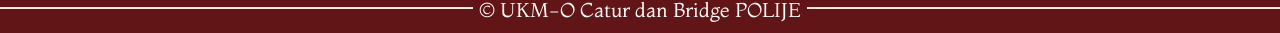
==== commit b6bcd4e4: "sepurane aku wes kesel" ====
--- a/keanggotaan.html
+++ b/keanggotaan.html
@@ -4,11 +4,6 @@
     <meta charset="UTF-8">
     <meta name="viewport" content="width=device-width, initial-scale=1.0">
     <title>UKM-O Catur &amp; Bridge</title>
-    <!-- <link rel="preconnect" href="https://fonts.googleapis.com">
-    <link rel="preconnect" href="https://fonts.gstatic.com" crossorigin>
-    <link href="https://fonts.googleapis.com/css2?family=Poppins:wght@400;500;600;700&display=swap" rel="stylesheet">
-    <link rel="stylesheet" href="https://cdnjs.cloudflare.com/ajax/libs/font-awesome/6.5.1/css/all.min.css">
-    <link href="https://fonts.googleapis.com/css2?family=Agrave+Pro:wght@100..700&family=Montaga&display=swap" rel="stylesheet"> -->
     <link rel="stylesheet" href="style-keanggotaan.css">
     <link rel="stylesheet" href="https://fonts.googleapis.com/css2?family=Poppins:wght@400;600;700&display=swap">
     <link rel='stylesheet' href='https://fonts.googleapis.com/css?family=Montaga'>
@@ -42,7 +37,6 @@
         </ul>
     </div>
     <!-- CONTAINER -->
-    <main>
     <div class="judul-keanggotaan">
        <section class="keteranganJudul">
             <p class="text1">Beranda &gt; Keanggotaan</p>
@@ -50,25 +44,25 @@
             <p class="text1">Kenali orang-orang di balik UKM-O Catur &amp; Bridge: para pembina dan koordinator yang membimbing, serta pengurus yang menggerakkan kegiatan setiap hari.</p>
        </section>
     </div>
-    <div>
-        <section>
+    <div class="tengah">
+        <section class="tengahContain">
             <div class="keanggotaan">
-                <p class="text3">Struktur Keanggotaan</p>
+                <p class="text3">Strktur Keaanggotaan</p>
                 <h4 class="text4">Keanggotaan &amp; Struktural</h4>
             </div>
             <div class="fotoKeanggotaan">
                 <div class="a">
-                    <img src="HERO_BANNER.png">
+                    <img src="pembina1.png">
                     <p class="namaA">Ir. Ujang Setyoko M.P</p>
                     <h5 class="jabatan1">PEMBINA CATUR</h5>
                 </div>
                 <div class="b">
-                    <img src="HERO_BANNER.png">
+                    <img src="koordinator.png">
                     <p class="namaB">Davis Sapta Pratama</p>
                     <h5 class="jabatan">KOORDINATOR</h5>
                 </div>
                 <div class="c">
-                    <img src="HERO_BANNER.png">
+                    <img src="pembina2.png">
                     <p class="namaC">Wahyu Kartika Nurputri</p>
                     <h5 class="jabatan1">PEMBINA BRIDGE</h5>
                 </div>
@@ -133,47 +127,48 @@
             </div>
         </section>
     </div>
-    </main>
-    <footer class="latarFooter">
-        <div class="topFooter">
-            <div class="medsos">
-                <p>Hubungi Kami</p>
-                <a href="https://www.instagram.com/catur_bridge.polije?dlrf=MWNldnlpMmQwY3oyeQ%3D%3D">@catur_bridge.polije</a>
-                <p>+62 8135 7103 038</p>
-                <p>Gedung Peternakan POLIJE</p>
+    <section class="bawah">
+        <footer class="latarFooter">
+            <div class="topFooter">
+                <div class="medsos">
+                    <p>Hubungi Kami</p>
+                    <a href="https://www.instagram.com/catur_bridge.polije?dlrf=MWNldnlpMmQwY3oyeQ%3D%3D">@catur_bridge.polije</a>
+                    <p>+62 8135 7103 038</p>
+                    <p>Gedung Peternakan POLIJE</p>
+                </div>
+                <ul class="row5">
+                    <li><b>MENU</b></li>
+                    <li>
+                        <a href="index.html" target="_blank">Beranda</a>
+                    </li>
+                    <li>
+                        <a href="prestasi.html" target="_blank">Prestasi</a>
+                    </li>
+                    <li>
+                        <a href="#">Keanggotaan</a>
+                    </li>
+                    <li>
+                        <a href="tentangkami.html" target="_blank">Tentang Kami</a>
+                    </li>
+                    <li>
+                        <a href="keanggotaan.html" target="_blank">Kegiatan</a>
+                    </li>
+                    <li>
+                        <a href="rekruitmen.html" target="_blank">Rekrutment</a>
+                    </li>
+                </ul>
+                <div class="rigthFooter">
+                    <img src="ICON_BIDAK-removebg-preview.png">
+                    <div class="garis1"></div>
+                    <p class="text15">THINK SMART, PLAY STATEGICALLY</p>
+                </div>
             </div>
-            <ul class="row5">
-                <li><b>MENU</b></li>
-                <li>
-                    <a href="index.html" target="_blank">Beranda</a>
-                </li>
-                <li>
-                    <a href="prestasi.html" target="_blank">Prestasi</a>
-                </li>
-                <li>
-                    <a href="#">Keanggotaan</a>
-                </li>
-                <li>
-                    <a href="tentangkami.html" target="_blank">Tentang Kami</a>
-                </li>
-                <li>
-                    <a href="keanggotaan.html" target="_blank">Kegiatan</a>
-                </li>
-                <li>
-                    <a href="rekruitmen.html" target="_blank">Rekrutment</a>
-                </li>
-            </ul>
-            <div class="rigthFooter">
-                <img src="ICON_BIDAK-removebg-preview.png">
-                <div class="garis1"></div>
-                <p class="text15">THINK SMART, PLAY STATEGICALLY</p>
+            <div class="bottomFooter">
+                <div class="garis2"></div>
+                <p class="text16">&copy; UKM-O Catur dan Bridge POLIJE</p>
+                <div class="garis2"></div>
             </div>
-        </div>
-        <div class="bottomFooter">
-            <div class="garis2"></div>
-            <p class="text16">&copy; UKM-O Catur dan Bridge POLIJE</p>
-            <div class="garis2"></div>
-        </div>
-    </footer>
+        </footer>
+    </section>
 </body>
 </html>
--- a/style-keanggotaan.css
+++ b/style-keanggotaan.css
@@ -1,7 +1,7 @@
 /* edit header */
 * {
     box-sizing: border-box;
-    margin: 0;
+    margin: 0 auto;
     padding: 0;
     font-family: 'montaga';
 }
@@ -80,20 +80,25 @@
 /* edit contain */
 
 .judul-keanggotaan{
-    background-color:#250203 ;
+    background-color: #250203;
+}
+
+.keteranganJudul {
     height: 310px;
-    width: 100%;
-    color: #ffff;
-    display: flex;
+    max-width: 1440px;
+    color: #ffff;
+    flex-direction: column;
     align-items: center;
-    margin: 0;
-    padding: 0;
-    font-family: 'Poppins', sans-serif;
-}
-
-.keteranganJudul {
-    margin-right: 60%;
-    margin-left: 10%;
+    margin: 0 auto;
+    padding-top:80px ;
+}
+
+.tengah {
+    background-color: #F5EFE1;
+}
+
+.tengahContain {
+    max-width: 1440px;
 }
 
 .keanggotaan {
@@ -162,9 +167,12 @@
     font-family: 'poppins';
 }
 
+.Pengurus {
+    background-color: #621516;
+}
+
 .keteranganKeanggotaan{
-    background-color: #621516;
-    width: 100%;
+    max-width: 1440px;
     height: 720px;
     margin-top: 10%;
 }
@@ -208,7 +216,7 @@
 
 .row2 {
     height: auto;
-    width: 100%;
+    max-width: 1440px;
     flex-direction: row;
     flex-wrap: nowrap;
     display: flex;
@@ -243,10 +251,9 @@
     font-size: 10px;
     height: auto;
     width: 480px;
-    margin-bottom: 5%;
-    margin-top: 5%;
     padding: auto;
     font-family: 'poppins';
+    margin-left: 5%;
 }
 
 .text2 {
@@ -254,6 +261,8 @@
     width: 740px;
     height: auto;
     font-family: 'poppins';
+    margin-bottom: 20px;
+    margin-left: 10%;
 }
 .text2 span{
     color: rgb(248, 122, 122);
@@ -393,6 +402,8 @@
     border-radius: 20px;
     z-index: 1;
     position: relative;
+    object-fit: cover;
+    top: 10px;
 }
 
 .b img {
@@ -402,13 +413,18 @@
     border-radius: 20px;
     z-index: 1;
     position: relative;
+    object-fit: cover;
 }
 
 /* footer */
+
+.bawah {
+    background-color: #621516;
+}
+
 .latarFooter {
-    background-color: #621516;
     height: 280px;
-    width: 100%;
+    max-width: 1440px;
     margin-top: 10%;
     color: #ffff;
 }
@@ -503,4 +519,454 @@
 .rigthFooter img{
     width: 600px;
     height: auto;
+}
+
+/* ==========================================================
+   MEDIA QUERY - letakkan di paling bawah file CSS
+   ========================================================== */
+
+/* ---------- Tablet landscape / laptop kecil (<= 1024px) ---------- */
+@media (max-width: 1024px) {
+
+    /* navbar */
+    .navbar ul {
+        margin-right: 3%;
+    }
+
+    .li-class {
+        padding: 10px;
+        margin-right: 0;
+    }
+
+    .li-class a {
+        font-size: 14px;
+    }
+
+    /* judul */
+    .keteranganJudul {
+        padding: 70px 5% 0;
+    }
+
+    /* foto keanggotaan */
+    .fotoKeanggotaan {
+        margin-top: 15%;
+    }
+
+    .a, .c {
+        width: 280px;
+        height: 400px;
+    }
+
+    .b {
+        width: 380px;
+        height: 580px;
+    }
+
+    .a img, .c img {
+        width: 250px;
+        height: 310px;
+    }
+
+    .b img {
+        width: 350px;
+        height: 480px;
+    }
+
+    .namaA, .namaC, .namaB {
+        width: 250px;
+        font-size: 20px;
+    }
+
+    .b .namaB {
+        width: 350px;
+    }
+
+    .jabatan {
+        font-size: 36px;
+    }
+
+    .jabatan1 {
+        font-size: 28px;
+    }
+
+    /* keterangan & kotak */
+    .keterangan1 {
+        width: 45%;
+        margin-left: 5%;
+    }
+
+    .text2 {
+        font-size: 36px;
+        width: 90%;
+    }
+
+    .text4,
+    .text6 {
+        font-size: 38px;
+    }
+
+    .text5 {
+        width: 90%;
+    }
+
+    .kotak {
+        width: 220px;
+        height: 280px;
+    }
+
+    .kotak img {
+        width: 120px;
+        height: 120px;
+    }
+
+    .kotak2,
+    .kotak3 {
+        width: 46%;
+        height: auto;
+        min-height: 230px;
+        padding: 20px 0;
+    }
+
+    .text1,
+    .text13 {
+        width: 85%;
+    }
+
+    /* footer */
+    .medsos,
+    .row5 {
+        width: 30%;
+    }
+
+    .garis1,
+    .garis2 {
+        width: 90%;
+    }
+
+    .rigthFooter img {
+        width: 100%;
+        max-width: 450px;
+    }
+}
+
+/* ---------- Tablet portrait (<= 768px) ---------- */
+@media (max-width: 768px) {
+
+    /* navbar */
+    .navbar {
+        height: 80px;
+    }
+
+    .logo-website {
+        margin-left: 2%;
+        font-size: 14px;
+    }
+
+    .logo-img {
+        width: 55px;
+        height: 55px;
+    }
+
+    .navbar ul {
+        margin-right: 2%;
+    }
+
+    .li-class {
+        padding: 5px;
+        margin: 2px;
+    }
+
+    .li-class a {
+        font-size: 13px;
+    }
+
+    .ul-class a {
+        padding: 3px 6px;
+    }
+
+    /* judul */
+    .keteranganJudul {
+        height: auto;
+        padding: 50px 5% 50px;
+        text-align: left;
+    }
+
+    /* foto keanggotaan jadi vertikal */
+    .keanggotaan {
+        margin-top: 8%;
+    }
+
+    .fotoKeanggotaan {
+        flex-direction: column;
+        align-items: center;
+        gap: 50px;
+        margin-top: 10%;
+    }
+
+    .a, .b, .c {
+        width: 90%;
+        max-width: 380px;
+        height: auto;
+        padding-bottom: 20px;
+    }
+
+    .a img, .b img, .c img {
+        width: 94%;
+        height: auto;
+        aspect-ratio: 4 / 5;
+        margin-left: 3%;
+        top: 0;
+    }
+
+    .namaA, .namaB, .namaC,
+    .b .namaB {
+        width: 88%;
+        margin-top: -8%;
+    }
+
+    .jabatan {
+        font-size: 32px;
+    }
+
+    .jabatan1 {
+        font-size: 26px;
+    }
+
+    /* keterangan */
+    .keteranganKeanggotaan {
+        height: auto;
+        margin-top: 8%;
+        padding: 30px 0;
+    }
+
+    .keterangan1 {
+        width: 90%;
+        height: auto;
+        margin: 0 auto 20px;
+        text-align: left;
+    }
+
+    .text2 {
+        font-size: 30px;
+        width: 90%;
+        margin-left: 5%;
+    }
+
+    .text4 {
+        font-size: 32px;
+        text-underline-offset: 30px;
+        text-align: center;
+    }
+
+    .text6 {
+        font-size: 34px;
+    }
+
+    .text5 {
+        width: 90%;
+        margin: 2% auto;
+    }
+
+    /* kotak pengurus */
+    .row {
+        flex-wrap: wrap;
+        gap: 25px;
+        margin-bottom: 0;
+        padding: 20px 0;
+    }
+
+    .kotak {
+        width: 45%;
+        max-width: 260px;
+        height: 280px;
+    }
+
+    .row2 {
+        flex-direction: column;
+        align-items: center;
+        gap: 30px;
+        margin-top: 8%;
+    }
+
+    .kotak2,
+    .kotak3 {
+        width: 90%;
+        height: auto;
+        padding: 25px 0;
+    }
+
+    .text1,
+    .text13 {
+        width: 85%;
+        margin-left: 7%;
+    }
+
+    .text10,
+    .text11,
+    .text12,
+    .text14 {
+        margin-left: 7%;
+    }
+
+    .row3,
+    .row4 {
+        flex-wrap: wrap;
+        gap: 20px;
+        font-size: 24px;
+    }
+
+    /* footer */
+    .latarFooter {
+        height: auto;
+        margin-top: 8%;
+        padding: 30px 0;
+    }
+
+    .topFooter,
+    .bottomFooter {
+        flex-direction: column;
+        align-items: center;
+        gap: 20px;
+    }
+
+    .medsos,
+    .row5 {
+        width: 90%;
+        margin: 0 auto;
+        text-align: center;
+    }
+
+    .rigthFooter {
+        margin: 0 auto;
+        align-items: center;
+        width: 90%;
+    }
+
+    .rigthFooter img {
+        width: 100%;
+        max-width: 400px;
+    }
+
+    .garis1,
+    .garis2 {
+        width: 90%;
+    }
+
+    .text16 {
+        width: 90%;
+    }
+}
+
+/* ---------- Smartphone (<= 480px) ---------- */
+@media (max-width: 480px) {
+
+    /* navbar */
+    .navbar {
+        height: 70px;
+    }
+
+    .logo-website {
+        font-size: 12px;
+        gap: 5px;
+    }
+
+    .logo-img {
+        width: 45px;
+        height: 45px;
+    }
+
+    .navbar ul {
+        margin-right: 1%;
+    }
+
+    .li-class {
+        padding: 3px;
+        margin: 0;
+    }
+
+    .li-class a {
+        font-size: 11px;
+    }
+
+    .ul-class a {
+        padding: 2px 5px;
+        border-radius: 8px;
+    }
+
+    /* judul */
+    .keteranganJudul {
+        padding: 40px 5%;
+    }
+
+    /* foto keanggotaan */
+    .a, .b, .c {
+        width: 92%;
+    }
+
+    .jabatan {
+        font-size: 28px;
+    }
+
+    .jabatan1 {
+        font-size: 22px;
+    }
+
+    .namaA, .namaB, .namaC {
+        font-size: 18px;
+        height: 34px;
+    }
+
+    /* teks */
+    .text2 {
+        font-size: 24px;
+    }
+
+    .text3,
+    .text5,
+    .text13 {
+        font-size: 14px;
+    }
+
+    .text4 {
+        font-size: 26px;
+        text-underline-offset: 20px;
+    }
+
+    .text6 {
+        font-size: 28px;
+    }
+
+    .text12 {
+        font-size: 20px;
+        margin-top: -8%;
+    }
+
+    .row3 {
+        font-size: 20px;
+    }
+
+    /* kotak pengurus */
+    .kotak {
+        width: 85%;
+        max-width: 280px;
+    }
+
+    .kotak2,
+    .kotak3 {
+        width: 92%;
+    }
+
+    /* footer */
+    .medsos p,
+    .medsos a {
+        font-size: 16px;
+    }
+
+    .row5 a {
+        font-size: 14px;
+    }
+
+    .text16 {
+        font-size: 16px;
+    }
 }
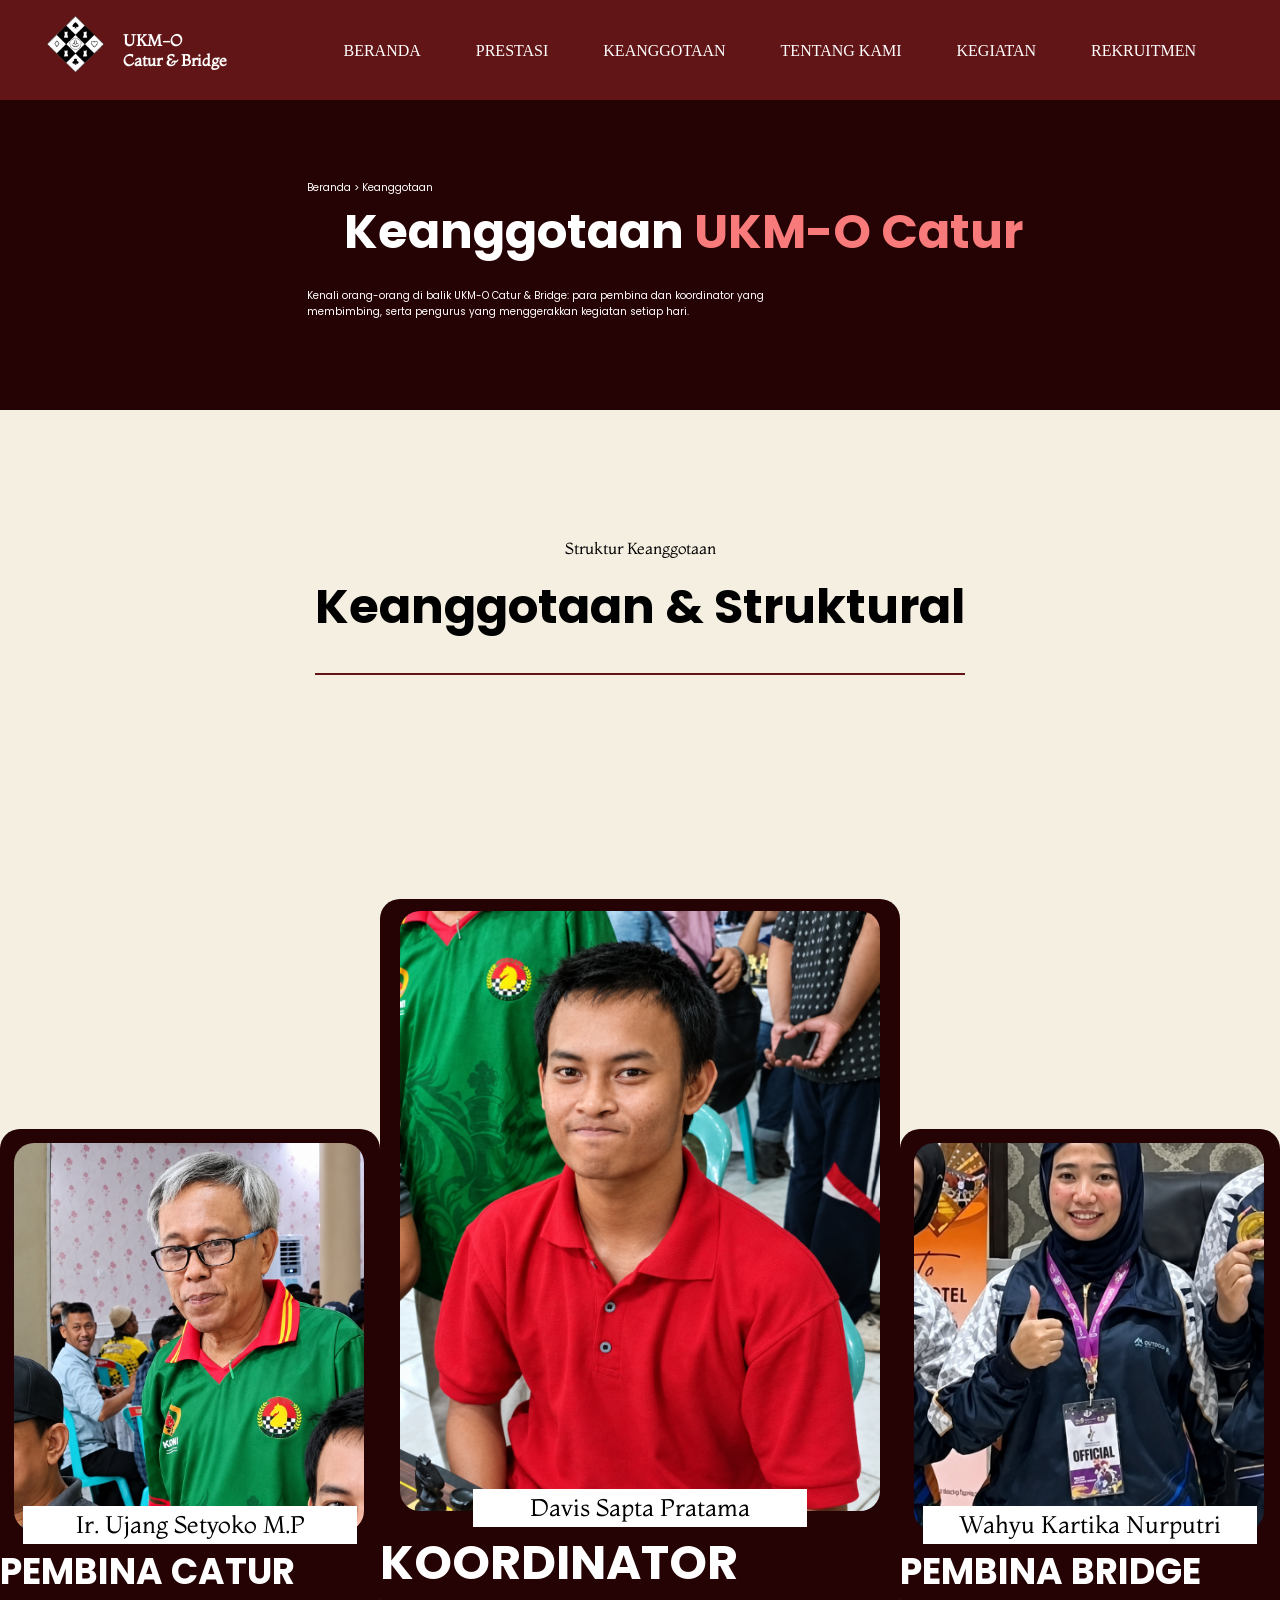
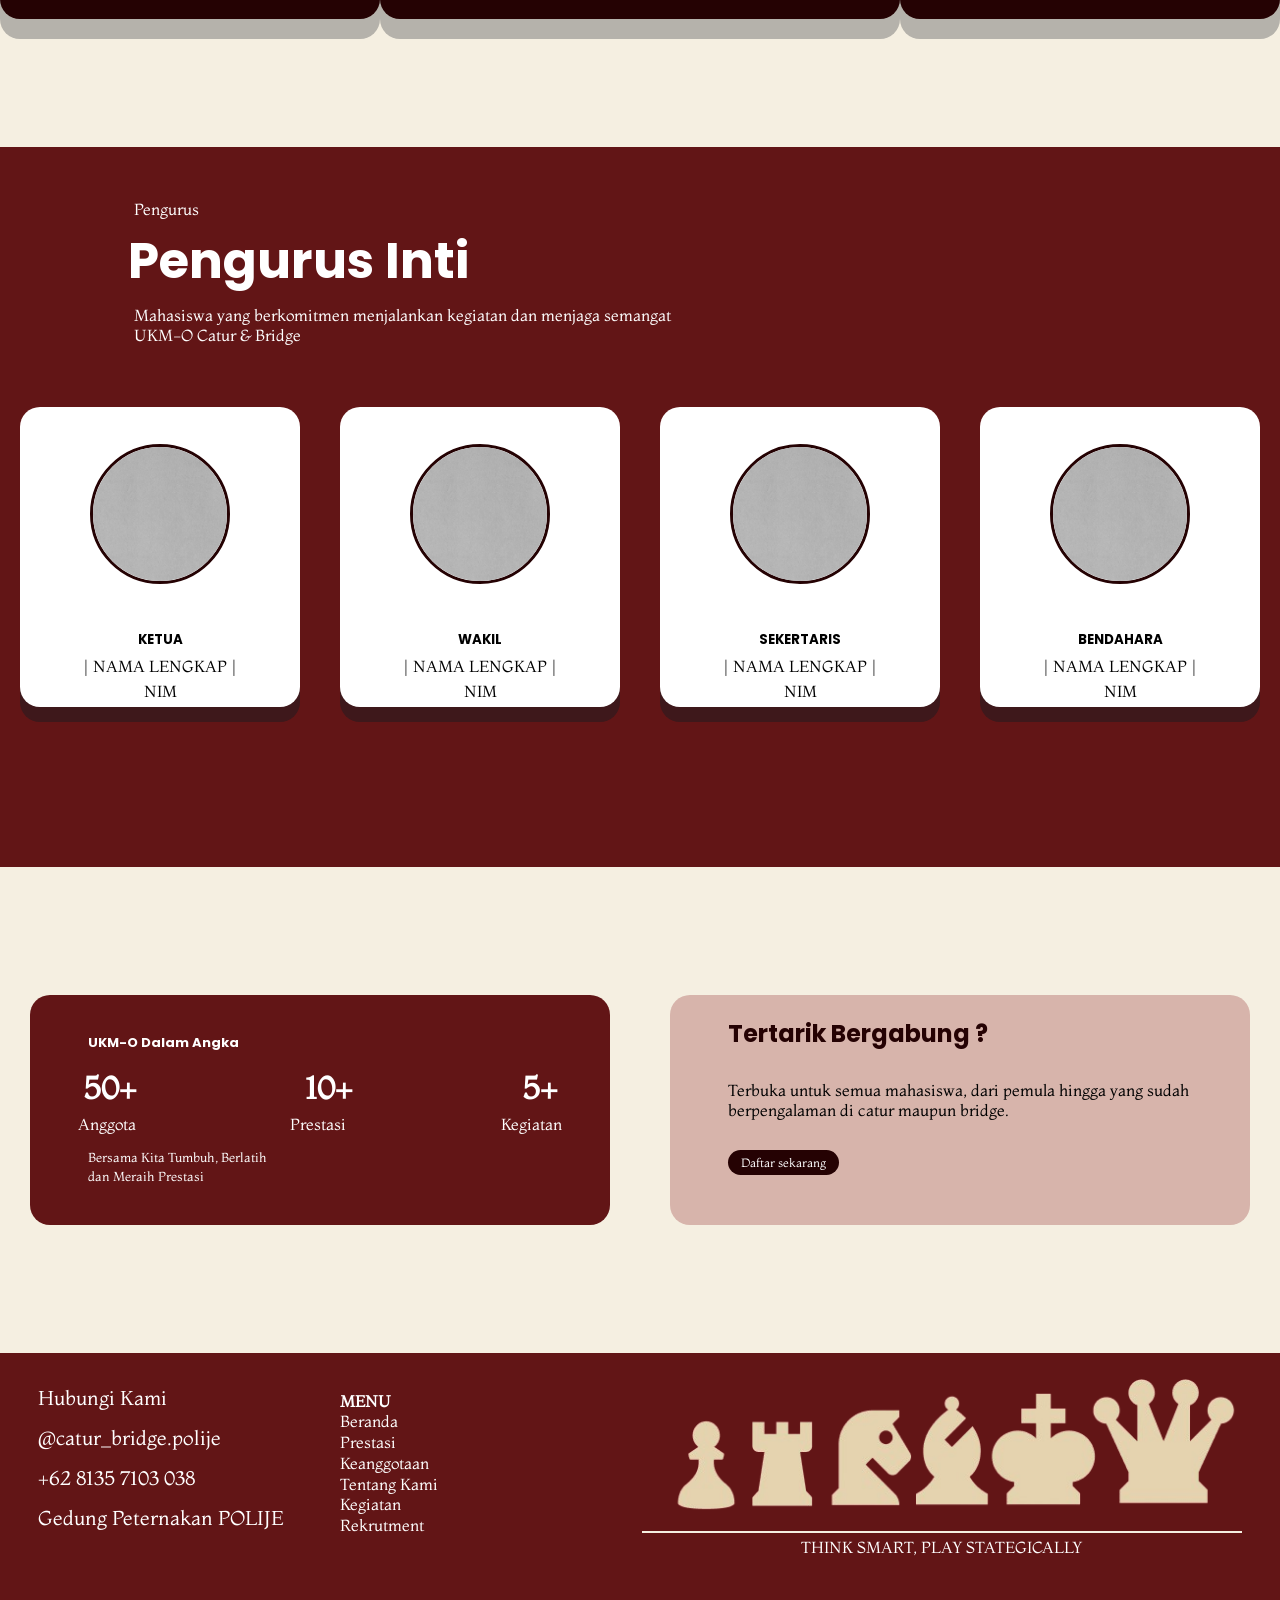
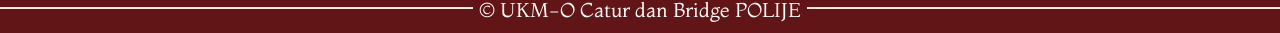
==== commit f7dc9d29: "wes" ====
--- a/keanggotaan.html
+++ b/keanggotaan.html
@@ -4,6 +4,11 @@
     <meta charset="UTF-8">
     <meta name="viewport" content="width=device-width, initial-scale=1.0">
     <title>UKM-O Catur &amp; Bridge</title>
+    <link rel="preconnect" href="https://fonts.googleapis.com">
+    <link rel="preconnect" href="https://fonts.gstatic.com" crossorigin>
+    <link href="https://fonts.googleapis.com/css2?family=Poppins:wght@400;500;600;700&display=swap" rel="stylesheet">
+    <link rel="stylesheet" href="https://cdnjs.cloudflare.com/ajax/libs/font-awesome/6.5.1/css/all.min.css">
+    <link href="https://fonts.googleapis.com/css2?family=Agrave+Pro:wght@100..700&family=Montaga&display=swap" rel="stylesheet">
     <link rel="stylesheet" href="style-keanggotaan.css">
     <link rel="stylesheet" href="https://fonts.googleapis.com/css2?family=Poppins:wght@400;600;700&display=swap">
     <link rel='stylesheet' href='https://fonts.googleapis.com/css?family=Montaga'>
@@ -47,7 +52,7 @@
     <div class="tengah">
         <section class="tengahContain">
             <div class="keanggotaan">
-                <p class="text3">Strktur Keaanggotaan</p>
+                <p class="text3">Struktur Keanggotaan</p>
                 <h4 class="text4">Keanggotaan &amp; Struktural</h4>
             </div>
             <div class="fotoKeanggotaan">
--- a/style-keanggotaan.css
+++ b/style-keanggotaan.css
@@ -81,6 +81,15 @@
 
 .judul-keanggotaan{
     background-color: #250203;
+    background-color:#250203 ;
+    height: 310px;
+    width: 100%;
+    color: #ffff;
+    display: flex;
+    align-items: center;
+    margin: 0;
+    padding: 0;
+    font-family: 'Poppins', sans-serif;
 }
 
 .keteranganJudul {
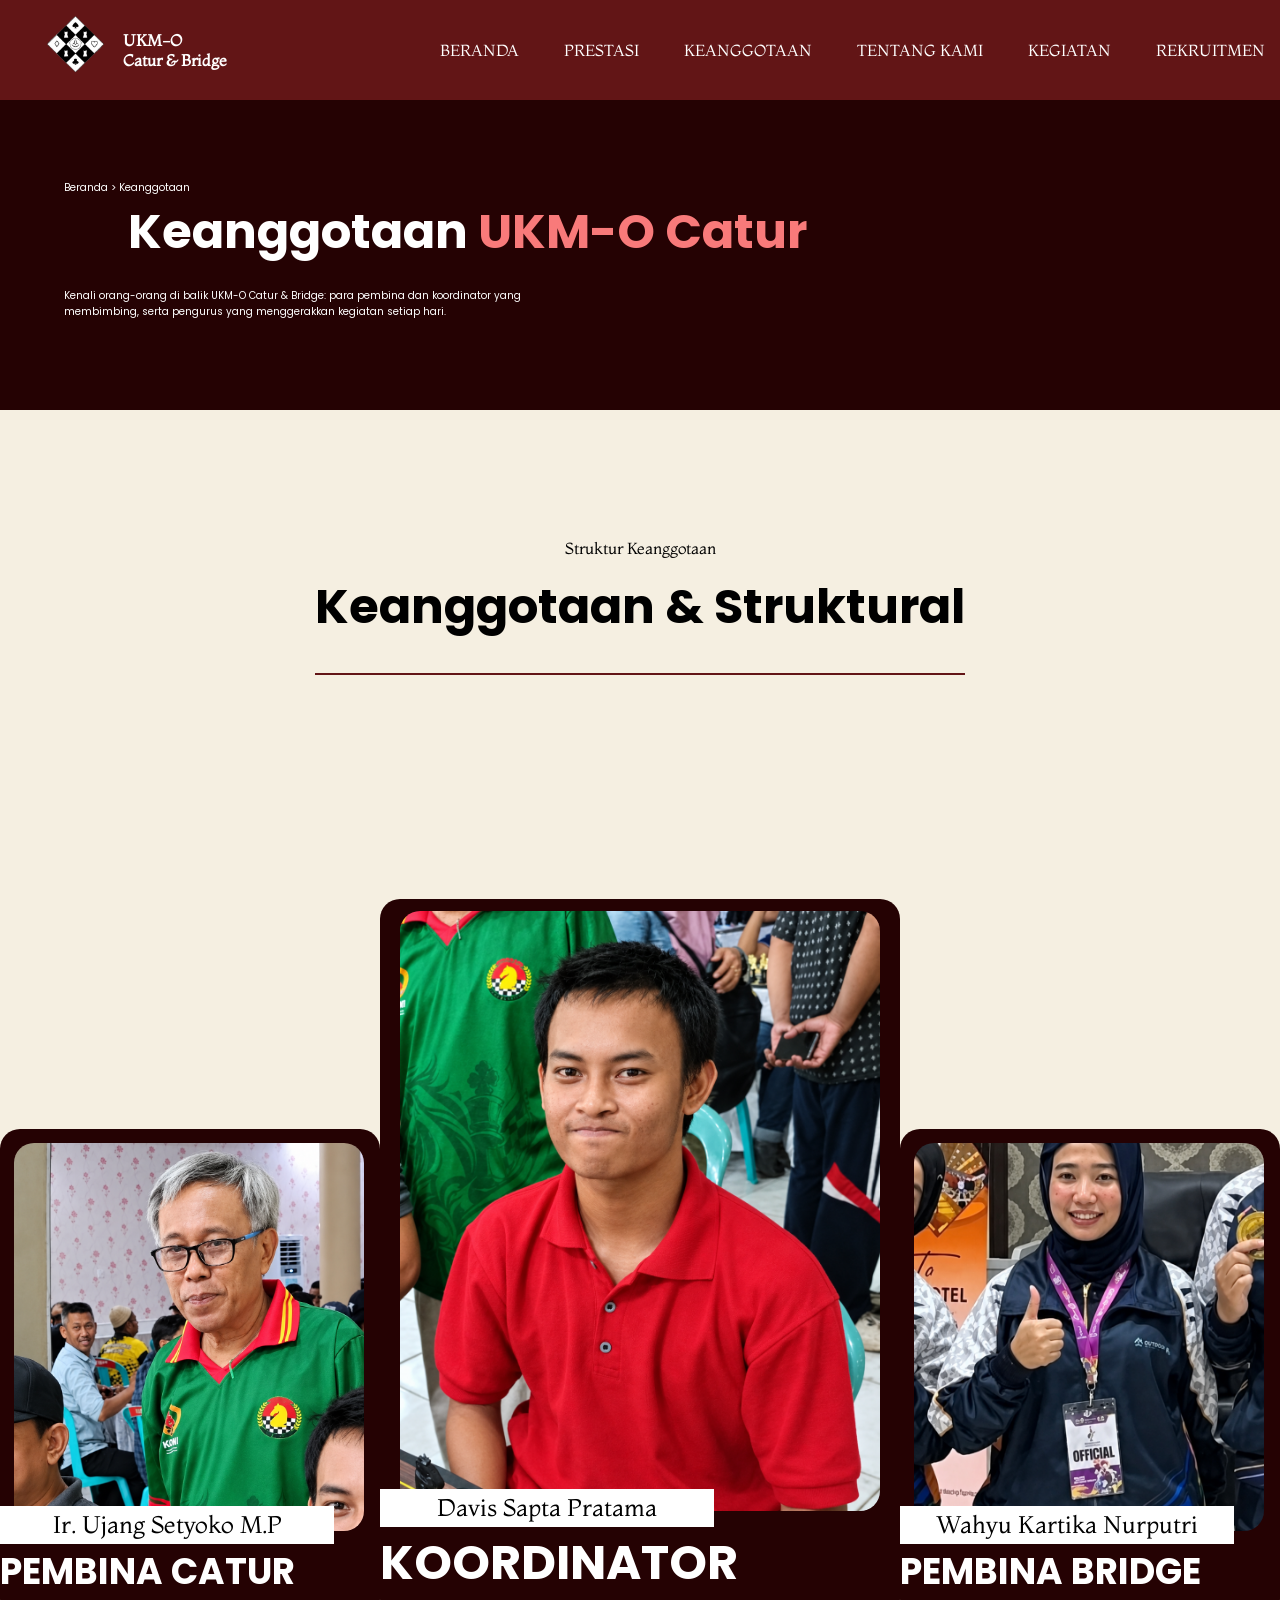
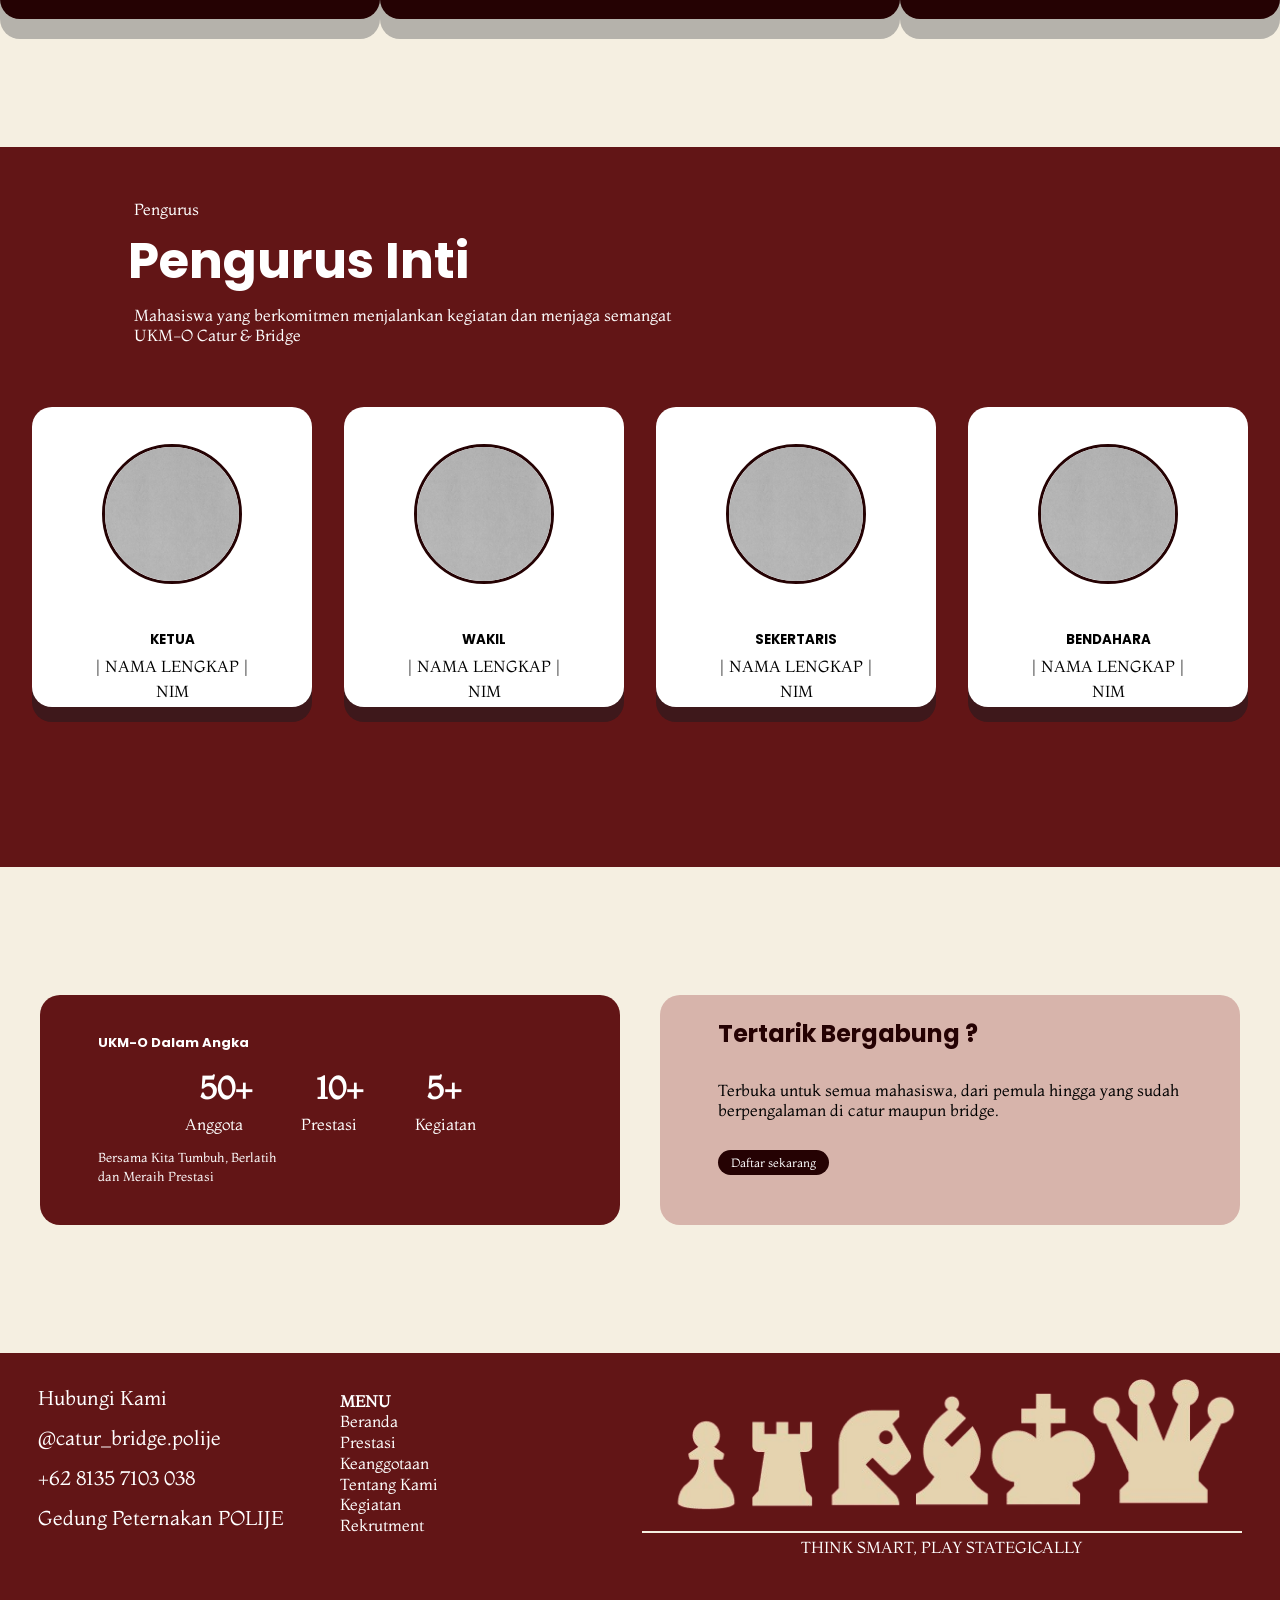
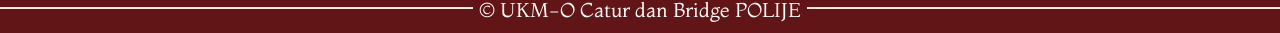
==== commit 13beb81b: "final" ====
--- a/keanggotaan.html
+++ b/keanggotaan.html
@@ -4,12 +4,8 @@
     <meta charset="UTF-8">
     <meta name="viewport" content="width=device-width, initial-scale=1.0">
     <title>UKM-O Catur &amp; Bridge</title>
-    <link rel="preconnect" href="https://fonts.googleapis.com">
-    <link rel="preconnect" href="https://fonts.gstatic.com" crossorigin>
-    <link href="https://fonts.googleapis.com/css2?family=Poppins:wght@400;500;600;700&display=swap" rel="stylesheet">
-    <link rel="stylesheet" href="https://cdnjs.cloudflare.com/ajax/libs/font-awesome/6.5.1/css/all.min.css">
-    <link href="https://fonts.googleapis.com/css2?family=Agrave+Pro:wght@100..700&family=Montaga&display=swap" rel="stylesheet">
     <link rel="stylesheet" href="style-keanggotaan.css">
+    <link rel="stylesheet" href="navbar.css">
     <link rel="stylesheet" href="https://fonts.googleapis.com/css2?family=Poppins:wght@400;600;700&display=swap">
     <link rel='stylesheet' href='https://fonts.googleapis.com/css?family=Montaga'>
 </head>
@@ -132,7 +128,6 @@
             </div>
         </section>
     </div>
-    <section class="bawah">
         <footer class="latarFooter">
             <div class="topFooter">
                 <div class="medsos">
@@ -174,6 +169,5 @@
                 <div class="garis2"></div>
             </div>
         </footer>
-    </section>
 </body>
 </html>
--- a/style-keanggotaan.css
+++ b/style-keanggotaan.css
@@ -1,91 +1,18 @@
 /* edit header */
 * {
     box-sizing: border-box;
-    margin: 0 auto;
+    margin: 0 ;
     padding: 0;
     font-family: 'montaga';
 }
 
-.navbar {
-    height: 100px;
-    width:100%;
-    display: flex;
-    justify-content: space-between;
-    align-items: center;
-    background-color: #621516;
-    color: #ffff;
-    position: sticky;
-    top: 0;
-    left: 0;
-    right: 0;
-    z-index: 3;
-}
-
-.logo-website {
-    display: flex;
-    align-items: center;
-    gap: 10px;
-    margin-left: 3%;
-    font-family: 'Potta One';
-}
-
-.logo-img {
-    width: 75px;
-    height: 75px;
-    object-fit: contain;
-    padding: 0;
-    margin: 0;
-}
-
-
-.navbar ul {
-    display: flex;
-    list-style: none;
-    margin-right: 5%;
-    
-}
-
-.ul-class a {
-    text-decoration: none;
-    color: white;
-    padding: 3px 10px;
-    border-radius: 12px;
-    transition: 0.3s;
-}
-
-.ul-class a.active {
-    background-color: #250203;
-    color: white;
-}
-
-.ul-class a:hover { 
-    background-color: black;
-    color: white;
-}
-
-.li-class {
-    padding: 20px;
-    margin: 5px;
-    margin-right: -10px;
-    
-}
-
-.li-class a {
-    color: #ffff;
-    font-size: 16px;
-    text-decoration: none;
-    font-family: 'Times New Roman', Times, serif;
-}
-
 /* edit contain */
 
 .judul-keanggotaan{
     background-color: #250203;
-    background-color:#250203 ;
     height: 310px;
     width: 100%;
     color: #ffff;
-    display: flex;
     align-items: center;
     margin: 0;
     padding: 0;
@@ -96,9 +23,10 @@
     height: 310px;
     max-width: 1440px;
     color: #ffff;
+    display: flex;
     flex-direction: column;
-    align-items: center;
-    margin: 0 auto;
+    justify-content: left;
+    /* margin: 0 auto; */
     padding-top:80px ;
 }
 
@@ -425,111 +353,6 @@
     object-fit: cover;
 }
 
-/* footer */
-
-.bawah {
-    background-color: #621516;
-}
-
-.latarFooter {
-    height: 280px;
-    max-width: 1440px;
-    margin-top: 10%;
-    color: #ffff;
-}
-
-.topFooter {
-    display: flex;
-    justify-content: space-evenly;
-    flex-direction: row;
-    gap: 0;
-}
-
-.bottomFooter {
-    display: flex;
-    justify-content:space-evenly;
-    margin-top: 40px;
-}
-
-.medsos {
-    flex-direction: column;
-    align-content: flex-start;
-    width: 370px;
-    margin-top: 2%;
-    margin-left: 3%;
-}
-
-.row5 {
-    flex-direction: column;
-    align-content: flex-start;
-    list-style: none;
-    text-decoration: none;
-    width: 370px;
-    margin-top: 3%;
-}
-
-.rigthFooter {
-    display: flex;
-    flex-direction: column;
-    align-content: center;
-    margin-top: 2%;
-    margin-right: 3%;
-    gap: 4px;
-}
-
-
-/* edit text footer */
-.medsos p {
-    font-size: 20px;
-    line-height: 2;
-}
-
-.medsos a {
-    font-size: 20px;
-    text-decoration: none;
-    color: #ffff;
-    line-height: 2;
-    height: auto;
-}
-
-.row5 a {
-    color: #ffff;
-    text-decoration: none;
-    font-size: 16px;
-    line-height: 1.3;
-    height: auto;
-}
-
-.text15 {
-    text-align: center;
-}
-
-.text16 {
-    font-size:20px;
-    width: 375px;
-    text-align: center;
-}
-
-
-.garis2 {
-    width: 530px;
-    border-top:2px solid #F5EFE1;
-    align-items: center;
-    margin-top: 10px;
-}
-
-.garis1 {
-    width: 600px;
-    border-top:2px solid #F5EFE1;
-    align-items: center;
-    margin-top: 10px;
-}
-
-.rigthFooter img{
-    width: 600px;
-    height: auto;
-}
-
 /* ==========================================================
    MEDIA QUERY - letakkan di paling bawah file CSS
    ========================================================== */
@@ -641,21 +464,6 @@
         width: 85%;
     }
 
-    /* footer */
-    .medsos,
-    .row5 {
-        width: 30%;
-    }
-
-    .garis1,
-    .garis2 {
-        width: 90%;
-    }
-
-    .rigthFooter img {
-        width: 100%;
-        max-width: 450px;
-    }
 }
 
 /* ---------- Tablet portrait (<= 768px) ---------- */
@@ -824,46 +632,6 @@
         font-size: 24px;
     }
 
-    /* footer */
-    .latarFooter {
-        height: auto;
-        margin-top: 8%;
-        padding: 30px 0;
-    }
-
-    .topFooter,
-    .bottomFooter {
-        flex-direction: column;
-        align-items: center;
-        gap: 20px;
-    }
-
-    .medsos,
-    .row5 {
-        width: 90%;
-        margin: 0 auto;
-        text-align: center;
-    }
-
-    .rigthFooter {
-        margin: 0 auto;
-        align-items: center;
-        width: 90%;
-    }
-
-    .rigthFooter img {
-        width: 100%;
-        max-width: 400px;
-    }
-
-    .garis1,
-    .garis2 {
-        width: 90%;
-    }
-
-    .text16 {
-        width: 90%;
-    }
 }
 
 /* ---------- Smartphone (<= 480px) ---------- */
@@ -965,17 +733,4 @@
         width: 92%;
     }
 
-    /* footer */
-    .medsos p,
-    .medsos a {
-        font-size: 16px;
-    }
-
-    .row5 a {
-        font-size: 14px;
-    }
-
-    .text16 {
-        font-size: 16px;
-    }
 }
--- a/navbar.css
+++ b/navbar.css
@@ -0,0 +1,227 @@
+.navbar {
+    height: 100px;
+    width:100%;
+    display: flex;
+    justify-content: space-between;
+    align-items: center;
+    background-color: #621516;
+    color: #ffff;
+    position: fixed;
+    top: 0;
+    left: 0;
+    right: 0;
+    z-index: 1000;
+}
+
+.logo-website {
+    display: flex;
+    align-items: center;
+    gap: 10px;
+    margin-left: 3%;
+}
+
+.logo-img {
+    width: 100%;
+    max-width: 75px;
+    height: auto;
+    object-fit: contain;
+}
+.navbar ul {
+    display: flex;
+    list-style: none;
+}
+
+.ul-class a {
+    text-decoration: none;
+    color: white;
+    padding: 3px 5px;
+    border-radius: 12px;
+    transition: 0.3s;
+}
+
+.ul-class a:hover {
+    background-color: black;
+    color: white;
+}
+
+.li-class {
+    padding: 20px;
+    margin: 5px;
+    margin-right: -10px;
+}
+
+.li-class a {
+    color: #ffff;
+    font-size: clamp(12px, 1.5vw, 16px);
+    text-decoration: none;
+    font-family: 'montaga';
+}
+body{
+    padding-top: 100px;
+}
+main{
+    position: relative;
+    z-index: 1;
+}
+.latarFooter {
+    background-color: #621516;
+    height: 280px;
+    width: 100%;
+    margin-top: 10%;
+    color: #ffff;
+}
+
+.topFooter {
+    display: flex;
+    justify-content: space-evenly;
+    flex-direction: row;
+    gap: 0;
+}
+
+.bottomFooter {
+    display: flex;
+    justify-content:space-evenly;
+    margin-top: 40px;
+}
+
+.medsos {
+    flex-direction: column;
+    align-content: flex-start;
+    width: 370px;
+    margin-top: 2%;
+    margin-left: 3%;
+}
+
+.row5 {
+    flex-direction: column;
+    align-content: flex-start;
+    list-style: none;
+    text-decoration: none;
+    width: 370px;
+    margin-top: 3%;
+}
+
+.rigthFooter {
+    display: flex;
+    flex-direction: column;
+    align-content: center;
+    margin-top: 2%;
+    margin-right: 3%;
+    gap: 4px;
+}
+
+
+/* edit text footer */
+.medsos p {
+    font-size: 20px;
+    line-height: 2;
+}
+
+.medsos a {
+    font-size: 20px;
+    text-decoration: none;
+    color: #ffff;
+    line-height: 2;
+    height: auto;
+}
+
+.row5 a {
+    color: #ffff;
+    text-decoration: none;
+    font-size: 16px;
+    line-height: 1.3;
+    height: auto;
+}
+
+.text15 {
+    text-align: center;
+}
+
+.text16 {
+    font-size:20px;
+    width: 375px;
+    text-align: center;
+}
+
+
+.garis2 {
+    width: 530px;
+    border-top:2px solid #F5EFE1;
+    align-items: center;
+    margin-top: 10px;
+}
+
+.garis1 {
+    width: 600px;
+    border-top:2px solid #F5EFE1;
+    align-items: center;
+    margin-top: 10px;
+}
+
+.rigthFooter img{
+    width: 600px;
+    height: auto;
+}
+@media (max-width:768px){
+    .navbar {
+        height: auto;
+        flex-direction: column;
+        padding: 10px 0;
+        gap: 5px;
+    }
+    .logo-website {
+        margin-left: 0;
+        justify-content: center;
+    }
+    .logo-img {
+        max-width: 55px;
+    }
+    .navbar ul {
+        flex-wrap: wrap;
+        justify-content: center;
+        padding: 0;
+    }
+    .li-class {
+        padding: 6px 8px;
+        margin: 2px;
+    }
+    body{
+        padding-top: 150px;
+    }
+    .latarFooter {
+        height: auto;
+        margin-top: 40px;
+        padding-bottom: 20px;
+    }
+    .topFooter {
+        flex-direction: column;
+        align-items: center;
+        gap: 10px;
+    }
+    .medsos,
+    .row5,
+    .rigthFooter {
+        width: 90%;
+        margin: 15px auto 0;
+    }
+    .rigthFooter {
+        align-items: center;
+    }
+    .rigthFooter img {
+        width: 100%;
+        max-width: 400px;
+    }
+    .bottomFooter {
+        flex-direction: column;
+        align-items: center;
+        margin-top: 20px;
+    }
+    .garis1,
+    .garis2 {
+        width: 100%;
+    }
+    .text16 {
+        width: auto;
+        font-size: 16px;
+    }
+}
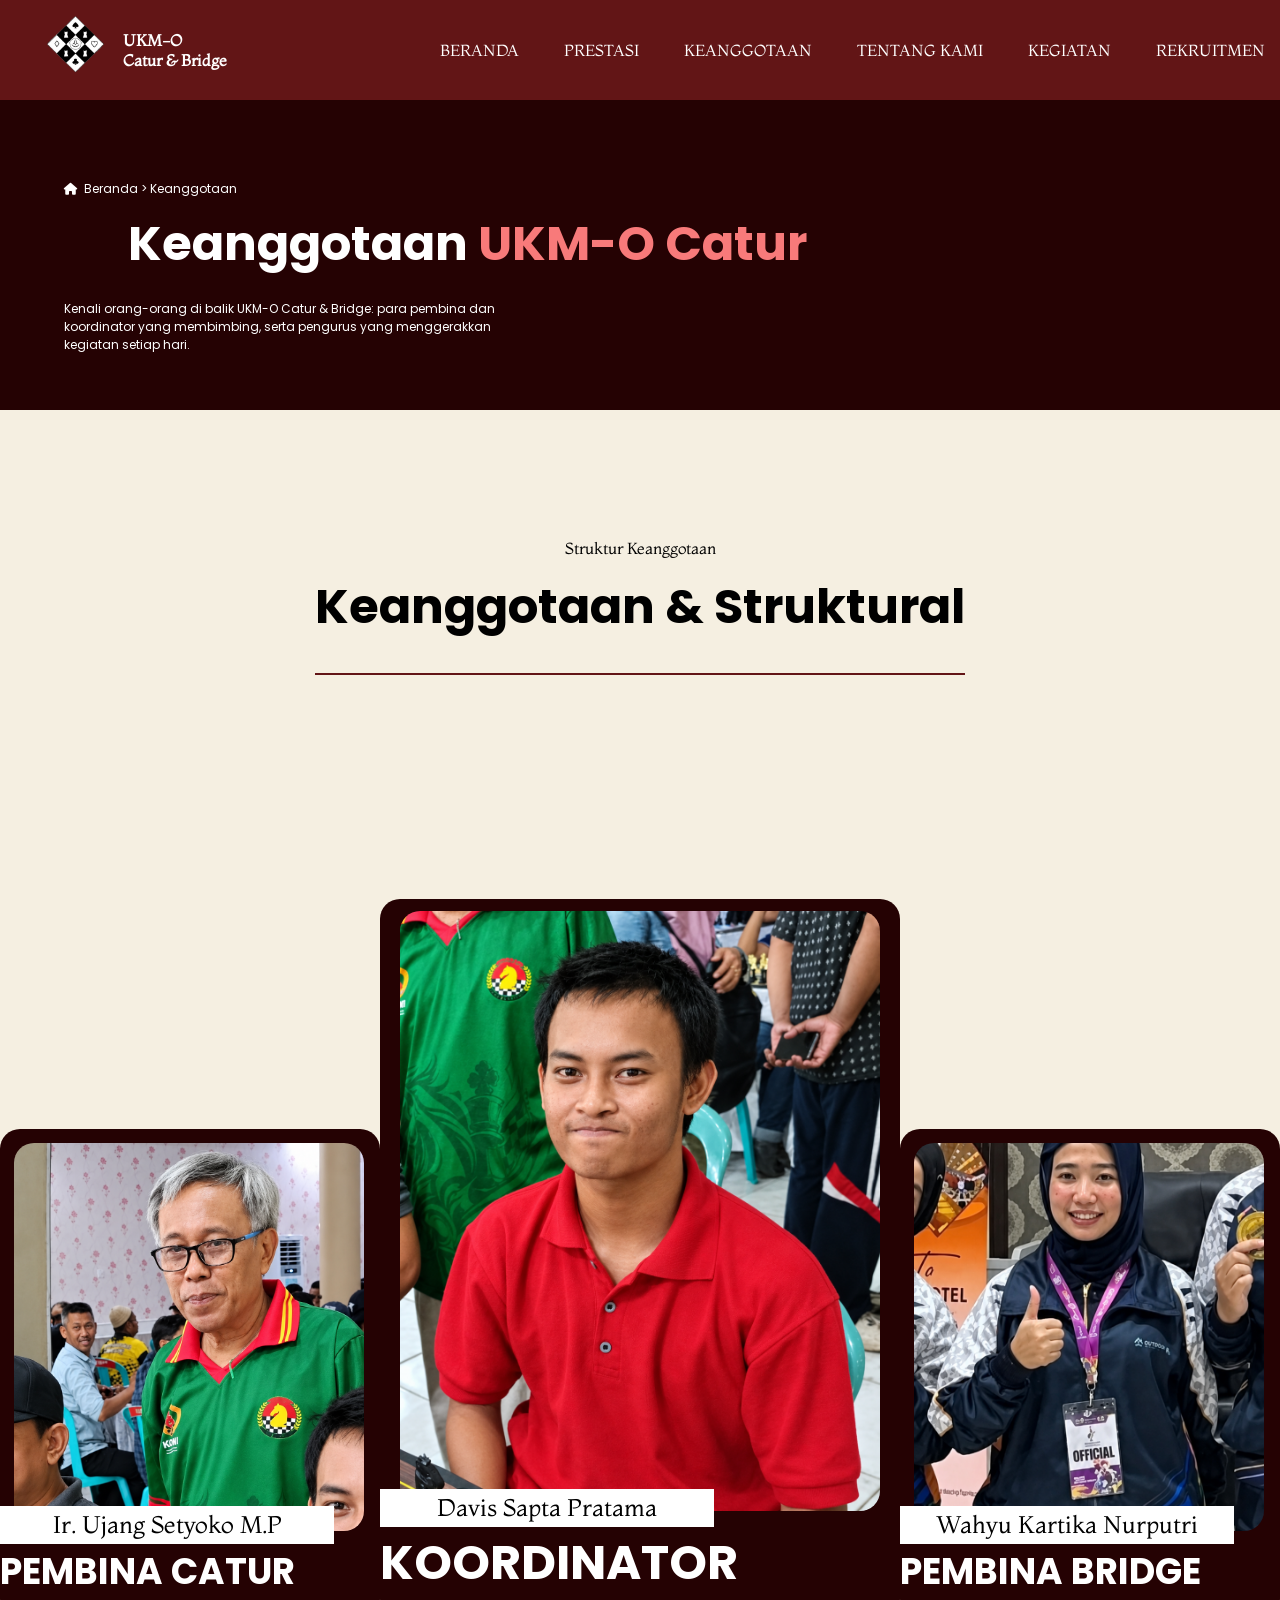
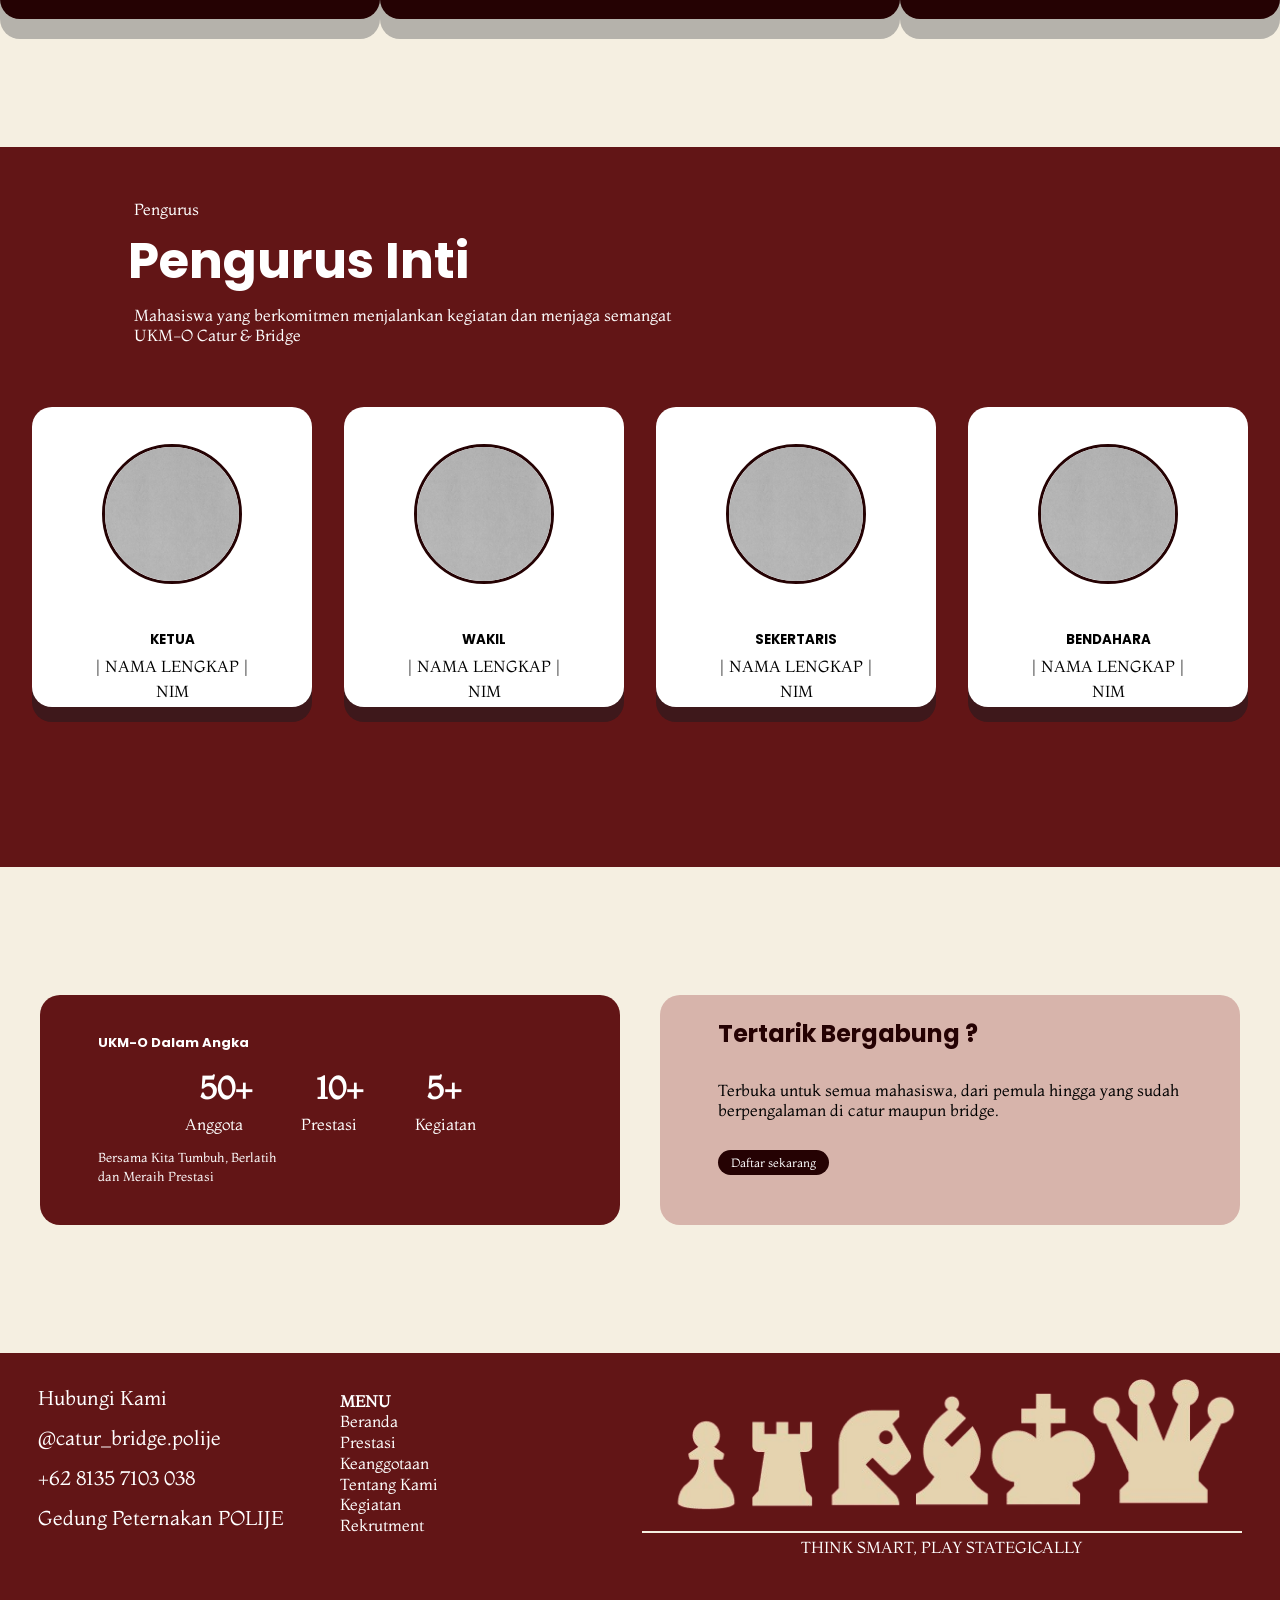
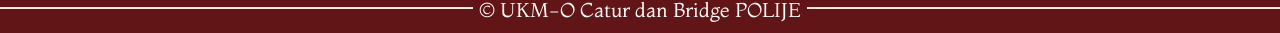
==== commit 94634c9d: "FINAL PROJECT" ====
--- a/keanggotaan.html
+++ b/keanggotaan.html
@@ -4,16 +4,17 @@
     <meta charset="UTF-8">
     <meta name="viewport" content="width=device-width, initial-scale=1.0">
     <title>UKM-O Catur &amp; Bridge</title>
-    <link rel="stylesheet" href="style-keanggotaan.css">
-    <link rel="stylesheet" href="navbar.css">
+    <link rel="stylesheet" href="css/style-keanggotaan.css">
+    <link rel="stylesheet" href="css/navbar.css">
     <link rel="stylesheet" href="https://fonts.googleapis.com/css2?family=Poppins:wght@400;600;700&display=swap">
     <link rel='stylesheet' href='https://fonts.googleapis.com/css?family=Montaga'>
+    <link rel="stylesheet" href="https://cdnjs.cloudflare.com/ajax/libs/font-awesome/6.5.1/css/all.min.css">
 </head>
 <body class="latar">
     <!-- HEADER -->
     <div class="navbar">
          <header class="logo-website">
-            <img src="LOGO_WEBSITE.png" class="logo-img"/>
+            <img src="asset/LOGO_WEBSITE.png" class="logo-img"/>
             <p><b>UKM-O<br>Catur &amp; Bridge</b></p>
          </header>
         <ul class="ul-class">
@@ -40,7 +41,7 @@
     <!-- CONTAINER -->
     <div class="judul-keanggotaan">
        <section class="keteranganJudul">
-            <p class="text1">Beranda &gt; Keanggotaan</p>
+            <p class="text1"><i class="fa-solid fa-house"></i>&nbsp;&nbsp;Beranda &gt; Keanggotaan</p>
             <h4 class="text2">Keanggotaan <span>UKM-O Catur</span></h4>
             <p class="text1">Kenali orang-orang di balik UKM-O Catur &amp; Bridge: para pembina dan koordinator yang membimbing, serta pengurus yang menggerakkan kegiatan setiap hari.</p>
        </section>
@@ -53,17 +54,17 @@
             </div>
             <div class="fotoKeanggotaan">
                 <div class="a">
-                    <img src="pembina1.png">
+                    <img src="asset/pembina1.png">
                     <p class="namaA">Ir. Ujang Setyoko M.P</p>
                     <h5 class="jabatan1">PEMBINA CATUR</h5>
                 </div>
                 <div class="b">
-                    <img src="koordinator.png">
+                    <img src="asset/koordinator.png">
                     <p class="namaB">Davis Sapta Pratama</p>
                     <h5 class="jabatan">KOORDINATOR</h5>
                 </div>
                 <div class="c">
-                    <img src="pembina2.png">
+                    <img src="asset/pembina2.png">
                     <p class="namaC">Wahyu Kartika Nurputri</p>
                     <h5 class="jabatan1">PEMBINA BRIDGE</h5>
                 </div>
@@ -79,25 +80,25 @@
             </div>
             <div class="row">
                 <div class="kotak">
-                    <img src="HERO_BANNER.png">
+                    <img src="asset/HERO_BANNER.png">
                     <h5 class="text7">KETUA</h5>
                     <p class="text8">| NAMA LENGKAP |</p>
                     <p class="text9">NIM</p>
                 </div>
                 <div class="kotak">
-                    <img src="HERO_BANNER.png">
+                    <img src="asset/HERO_BANNER.png">
                     <h5 class="text7">WAKIL</h5>
                     <p class="text8">| NAMA LENGKAP |</p>
                     <p class="text9">NIM</p>
                 </div>
                 <div class="kotak">
-                    <img src="HERO_BANNER.png">
+                    <img src="asset/HERO_BANNER.png">
                     <h5 class="text7">SEKERTARIS</h5>
                     <p class="text8">| NAMA LENGKAP |</p>
                     <p class="text9">NIM</p>
                 </div>
                 <div class="kotak">
-                    <img src="HERO_BANNER.png">
+                    <img src="asset/HERO_BANNER.png">
                     <h5 class="text7">BENDAHARA</h5>
                     <p class="text8">| NAMA LENGKAP |</p>
                     <p class="text9">NIM</p>
@@ -158,7 +159,7 @@
                     </li>
                 </ul>
                 <div class="rigthFooter">
-                    <img src="ICON_BIDAK-removebg-preview.png">
+                    <img src="asset/ICON_BIDAK-removebg-preview.png">
                     <div class="garis1"></div>
                     <p class="text15">THINK SMART, PLAY STATEGICALLY</p>
                 </div>
--- a/css/style-keanggotaan.css
+++ b/css/style-keanggotaan.css
@@ -0,0 +1,741 @@
+/* edit header */
+* {
+    box-sizing: border-box;
+    margin: 0 ;
+    padding: 0;
+    font-family: 'montaga';
+}
+
+/* edit contain */
+
+.judul-keanggotaan{
+    background-color: #250203;
+    height: 310px;
+    width: 100%;
+    color: #ffff;
+    align-items: center;
+    margin: 0;
+    padding: 0;
+    font-family: 'Poppins', sans-serif;
+}
+
+.keteranganJudul {
+    height: 310px;
+    max-width: 1440px;
+    color: #ffff;
+    display: flex;
+    flex-direction: column;
+    justify-content: left;
+    /* margin: 0 auto; */
+    padding-top:80px ;
+}
+
+.tengah {
+    background-color: #F5EFE1;
+}
+
+.tengahContain {
+    max-width: 1440px;
+}
+
+.keanggotaan {
+    text-align: center;
+    margin-top: 10%;
+}
+
+.fotoKeanggotaan {
+    width: 100%;
+    height: auto;
+    display: flex;
+    justify-content: space-evenly;
+    color: #ffff;
+    align-items: flex-end;
+    margin-top: 20%;
+}
+
+.a, .c {
+    align-content:flex-end;
+    justify-items: center;
+    width: 380px;
+    height: 490px;
+    background-color: #250203;
+    border-radius: 20px;
+    box-shadow: 0px 20px rgb(181, 178, 171);
+}
+
+.b {
+    align-content:flex-end ;
+    justify-items: center;
+    width: 520px;
+    height: 720px;
+    background-color: #250203;
+    border-radius: 20px;
+    box-shadow: 0px 20px rgb(181, 178, 171);
+}
+
+.namaA, .namaC, .namaB {
+    display: flex;
+    height:38px ;
+    width:334px ;
+    background-color: #ffff;
+    color: black;
+    text-align: center;
+    align-items: center;
+    justify-content: center;
+    font-size: 24px;
+    margin-top: -5%;
+    z-index: 2;
+    position: relative;
+}
+
+.jabatan{
+    padding: 0;
+    font-size: 48px;
+    color: #ffff;
+    margin-top: 0;
+    margin-bottom: 20px;
+    font-family: 'poppins';
+}
+
+.jabatan1{
+    font-size: 36px;
+    margin-top: 0;
+    margin-bottom: 20px;
+    font-family: 'poppins';
+}
+
+.Pengurus {
+    background-color: #621516;
+}
+
+.keteranganKeanggotaan{
+    max-width: 1440px;
+    height: 720px;
+    margin-top: 10%;
+}
+
+.keterangan1 {
+    align-content: center;
+    width: 570px;
+    height: 250px;
+    margin-left: 10%;
+    color: #ffff;
+    margin-bottom:0;
+    margin-top: 0;
+}
+
+.row {
+    height: auto;
+    width: 100%;
+    flex-direction: row;
+    flex-wrap: nowrap;
+    display: flex;
+    justify-content: center;
+    align-content: center;
+    justify-content: space-evenly;
+    margin-top: 10px;
+    margin-bottom: -10%;
+}
+
+.kotak{
+    align-content: flex-end;
+    text-align: center;
+    width: 280px;
+    height: 300px;
+    background-color: #ffff;
+    border-radius: 20px;
+    box-shadow: 0px 15px rgb(62, 24, 27);
+}
+
+.latar {
+    background-color: #F5EFE1;
+}
+
+.row2 {
+    height: auto;
+    max-width: 1440px;
+    flex-direction: row;
+    flex-wrap: nowrap;
+    display: flex;
+    justify-content: center;
+    align-content: center;
+    justify-content: space-evenly;
+    margin-top: 10%;
+}
+
+.kotak2 {
+    width: 580px;
+    height: 230px;
+    background-color:#621516;
+    color: #ffff;
+    border-radius: 20px;
+    align-content: center;
+    line-height: 1.5;
+}
+
+.kotak3 {
+    width: 580px;
+    height: 230px;
+    background-color: rgb(215, 180, 171);
+    color: #ffff;
+    border-radius: 20px;
+    align-content: center;
+    font-family: 'poppins';
+}
+
+/* edit text contain*/
+.text1 {
+    font-size: 12px;
+    padding-bottom: 10px;
+    height: auto;
+    width: 480px;
+    padding: auto;
+    font-family: 'poppins';
+    margin-left: 5%;
+}
+
+.text2 {
+    font-size: 48px;
+    width: 740px;
+    height: auto;
+    font-family: 'poppins';
+    margin-bottom: 20px;
+    margin-left: 10%;
+}
+.text2 span{
+    color: rgb(248, 122, 122);
+    font-family: 'poppins';
+}
+
+.text3 {
+    font-size: 16px;
+    margin-bottom: 0;
+}
+
+.text4 {
+    font-size: 48px;
+    text-decoration-line: underline ;
+    text-underline-offset: 50px;
+    text-decoration-color: #621516;
+    text-decoration-thickness: 2px;
+    margin-top: 1%;
+    font-family: 'poppins';
+}
+
+.text5 {
+    font-size: 16px;
+    margin-top: 0;
+    margin-bottom: 0;
+    width: 570px;
+    margin: 1%;
+}
+
+.text6 {
+    font-size: 50px;
+    font-family: 'poppins';
+}
+
+.text7 {
+    margin-top: 0;
+    margin-bottom: 2%;
+    font-family: 'poppins';
+    
+}
+
+.text8 {
+    height: auto;
+    margin-bottom: 0;
+    margin-bottom: 2%;
+}
+
+.text9 {
+    margin-top: 0;
+    margin-bottom: 2%;
+}
+
+.row3 {
+    text-align: center;
+    justify-content: center;
+    flex-direction: row;
+    flex-wrap: nowrap;
+    display: flex;
+    list-style: none;
+    gap: 11%;
+    margin-left: 0;
+    font-size: 32px;
+    margin-bottom: 0;
+    margin-top: 2%;
+    font-family: 'poppins';
+}
+
+.row4 {
+    text-align: center;
+    justify-content: center;
+    flex-direction: row;
+    flex-wrap: nowrap;
+    display: flex;
+    list-style: none;
+    gap: 10%;
+    margin-left: 0;
+    margin-bottom: 2%;
+}
+
+
+.text10 {
+    font-size: 13px;
+    margin-left: 10%;
+    margin-bottom: 0;
+    font-family: 'poppins';
+}
+
+.text11 {
+    font-size: 13px;
+    margin-left: 10%;
+    width: 200px;
+}
+
+.text12 {
+    margin-left: 10%;
+    font-size: 24px;
+    margin-top: -5%;
+    margin-bottom: 0;
+    color: #250203;
+    font-family: 'poppins';
+}
+
+.text13 {
+    margin-left: 10%;
+    width: 489px;
+    font-size: 16px;
+    margin-top: 5%;
+    color: black;
+    margin-bottom: 5%;
+}
+
+.text14 {
+    margin-left: 10%;
+    text-decoration: none;
+    color: #ffff;
+    background-color: #250203;
+    position: relative;
+    border-radius: 15px;
+}
+.text14 {
+    font-size:12px ;
+    padding: 5px 13px;
+}
+
+.kotak img {
+    height: 140px;
+    width: 140px;
+    border-radius: 50%;
+    margin-bottom: 15%;
+    border: solid#250203;
+}
+
+.a img, .c img {
+    width: 350px;
+    height: 388px;
+    margin-left: 3.8%;
+    border-radius: 20px;
+    z-index: 1;
+    position: relative;
+    object-fit: cover;
+    top: 10px;
+}
+
+.b img {
+    width: 480px;
+    height: 600px;
+    margin-left: 3.8%;
+    border-radius: 20px;
+    z-index: 1;
+    position: relative;
+    object-fit: cover;
+}
+
+/* ==========================================================
+   MEDIA QUERY - letakkan di paling bawah file CSS
+   ========================================================== */
+
+/* ---------- Tablet landscape / laptop kecil (<= 1024px) ---------- */
+@media (max-width: 1024px) {
+
+    /* navbar */
+    .navbar ul {
+        margin-right: 3%;
+    }
+
+    .li-class {
+        padding: 10px;
+        margin-right: 0;
+    }
+
+    .li-class a {
+        font-size: 14px;
+    }
+
+    /* judul */
+    .keteranganJudul {
+        padding: 70px 5% 0;
+    }
+
+    /* foto keanggotaan */
+    .fotoKeanggotaan {
+        margin-top: 15%;
+    }
+
+    .a, .c {
+        width: 280px;
+        height: 400px;
+    }
+
+    .b {
+        width: 380px;
+        height: 580px;
+    }
+
+    .a img, .c img {
+        width: 250px;
+        height: 310px;
+    }
+
+    .b img {
+        width: 350px;
+        height: 480px;
+    }
+
+    .namaA, .namaC, .namaB {
+        width: 250px;
+        font-size: 20px;
+    }
+
+    .b .namaB {
+        width: 350px;
+    }
+
+    .jabatan {
+        font-size: 36px;
+    }
+
+    .jabatan1 {
+        font-size: 28px;
+    }
+
+    /* keterangan & kotak */
+    .keterangan1 {
+        width: 45%;
+        margin-left: 5%;
+    }
+
+    .text2 {
+        font-size: 36px;
+        width: 90%;
+    }
+
+    .text4,
+    .text6 {
+        font-size: 38px;
+    }
+
+    .text5 {
+        width: 90%;
+    }
+
+    .kotak {
+        width: 220px;
+        height: 280px;
+    }
+
+    .kotak img {
+        width: 120px;
+        height: 120px;
+    }
+
+    .kotak2,
+    .kotak3 {
+        width: 46%;
+        height: auto;
+        min-height: 230px;
+        padding: 20px 0;
+    }
+
+    .text1,
+    .text13 {
+        width: 85%;
+    }
+
+}
+
+/* ---------- Tablet portrait (<= 768px) ---------- */
+@media (max-width: 768px) {
+
+    /* navbar */
+    .navbar {
+        height: 80px;
+    }
+
+    .logo-website {
+        margin-left: 2%;
+        font-size: 14px;
+    }
+
+    .logo-img {
+        width: 55px;
+        height: 55px;
+    }
+
+    .navbar ul {
+        margin-right: 2%;
+    }
+
+    .li-class {
+        padding: 5px;
+        margin: 2px;
+    }
+
+    .li-class a {
+        font-size: 13px;
+    }
+
+    .ul-class a {
+        padding: 3px 6px;
+    }
+
+    /* judul */
+    .keteranganJudul {
+        height: auto;
+        padding: 50px 5% 50px;
+        text-align: left;
+    }
+
+    /* foto keanggotaan jadi vertikal */
+    .keanggotaan {
+        margin-top: 8%;
+    }
+
+    .fotoKeanggotaan {
+        flex-direction: column;
+        align-items: center;
+        gap: 50px;
+        margin-top: 10%;
+
+    }
+
+    .a, .b, .c {
+        width: 90%;
+        max-width: 380px;
+        height: auto;
+        padding-bottom: 20px;
+    }
+
+    .a img, .b img, .c img {
+        width: 94%;
+        height: auto;
+        aspect-ratio: 4 / 5;
+        margin-left: 3%;
+        top: 0;
+        padding-top: 10px;
+    }
+
+    .namaA, .namaB, .namaC,
+    .b .namaB {
+        width: 88%;
+        margin-top: -8%;
+    }
+
+    .jabatan {
+        font-size: 32px;
+    }
+
+    .jabatan1 {
+        font-size: 26px;
+    }
+
+    /* keterangan */
+    .keteranganKeanggotaan {
+        height: auto;
+        margin-top: 8%;
+        padding: 30px 0;
+    }
+
+    .keterangan1 {
+        width: 90%;
+        height: auto;
+        margin: 0 auto 20px;
+        text-align: left;
+    }
+
+    .text2 {
+        font-size: 30px;
+        width: 90%;
+        margin-left: 5%;
+    }
+
+    .text4 {
+        font-size: 32px;
+        text-underline-offset: 30px;
+        text-align: center;
+    }
+
+    .text6 {
+        font-size: 34px;
+    }
+
+    .text5 {
+        width: 90%;
+        margin: 2% auto;
+    }
+
+    /* kotak pengurus */
+    .row {
+        flex-wrap: wrap;
+        gap: 25px;
+        margin-bottom: 0;
+        padding: 20px 0;
+    }
+
+    .kotak {
+        width: 45%;
+        max-width: 260px;
+        height: 280px;
+    }
+
+    .row2 {
+        flex-direction: column;
+        align-items: center;
+        gap: 30px;
+        margin-top: 8%;
+    }
+
+    .kotak2,
+    .kotak3 {
+        width: 90%;
+        height: auto;
+        padding: 25px 0;
+    }
+
+    .text1,
+    .text13 {
+        width: 85%;
+        margin-left: 7%;
+    }
+
+    .text10,
+    .text11,
+    .text12,
+    .text14 {
+        margin-left: 7%;
+    }
+
+    .row3,
+    .row4 {
+        flex-wrap: wrap;
+        gap: 20px;
+        font-size: 24px;
+        display: flex;
+        justify-content: space-around;
+    }
+
+}
+
+/* ---------- Smartphone (<= 480px) ---------- */
+@media (max-width: 480px) {
+
+    /* navbar */
+    .navbar {
+        height: 70px;
+    }
+
+    .logo-website {
+        font-size: 12px;
+        gap: 5px;
+    }
+
+    .logo-img {
+        width: 45px;
+        height: 45px;
+    }
+
+    .navbar ul {
+        margin-right: 1%;
+    }
+
+    .li-class {
+        padding: 3px;
+        margin: 0;
+    }
+
+    .li-class a {
+        font-size: 11px;
+    }
+
+    .ul-class a {
+        padding: 2px 5px;
+        border-radius: 8px;
+    }
+
+    /* judul */
+    .keteranganJudul {
+        padding: 40px 5%;
+    }
+
+    /* foto keanggotaan */
+    .a, .b, .c {
+        width: 92%;
+    }
+
+    .jabatan {
+        font-size: 28px;
+    }
+
+    .jabatan1 {
+        font-size: 22px;
+    }
+
+    .namaA, .namaB, .namaC {
+        font-size: 18px;
+        height: 34px;
+    }
+
+    /* teks */
+    .text2 {
+        font-size: 24px;
+    }
+
+    .text3,
+    .text5,
+    .text13 {
+        font-size: 14px;
+    }
+
+    .text4 {
+        font-size: 26px;
+        text-underline-offset: 20px;
+    }
+
+    .text6 {
+        font-size: 28px;
+    }
+
+    .text12 {
+        font-size: 20px;
+        margin-top: -8%;
+    }
+
+    .row3 {
+        font-size: 20px;
+    }
+
+    /* kotak pengurus */
+    .kotak {
+        width: 85%;
+        max-width: 280px;
+    }
+
+    .kotak2,
+    .kotak3 {
+        width: 92%;
+    }
+
+}
--- a/css/navbar.css
+++ b/css/navbar.css
@@ -0,0 +1,227 @@
+.navbar {
+    height: 100px;
+    width:100%;
+    display: flex;
+    justify-content: space-between;
+    align-items: center;
+    background-color: #621516;
+    color: #ffff;
+    position: fixed;
+    top: 0;
+    left: 0;
+    right: 0;
+    z-index: 1000;
+}
+
+.logo-website {
+    display: flex;
+    align-items: center;
+    gap: 10px;
+    margin-left: 3%;
+}
+
+.logo-img {
+    width: 100%;
+    max-width: 75px;
+    height: auto;
+    object-fit: contain;
+}
+.navbar ul {
+    display: flex;
+    list-style: none;
+}
+
+.ul-class a {
+    text-decoration: none;
+    color: white;
+    padding: 3px 5px;
+    border-radius: 12px;
+    transition: 0.3s;
+}
+
+.ul-class a:hover {
+    background-color: black;
+    color: white;
+}
+
+.li-class {
+    padding: 20px;
+    margin: 5px;
+    margin-right: -10px;
+}
+
+.li-class a {
+    color: #ffff;
+    font-size: clamp(12px, 1.5vw, 16px);
+    text-decoration: none;
+    font-family: 'montaga';
+}
+body{
+    padding-top: 100px;
+}
+main{
+    position: relative;
+    z-index: 1;
+}
+.latarFooter {
+    background-color: #621516;
+    height: 280px;
+    width: 100%;
+    margin-top: 10%;
+    color: #ffff;
+}
+
+.topFooter {
+    display: flex;
+    justify-content: space-evenly;
+    flex-direction: row;
+    gap: 0;
+}
+
+.bottomFooter {
+    display: flex;
+    justify-content:space-evenly;
+    margin-top: 40px;
+}
+
+.medsos {
+    flex-direction: column;
+    align-content: flex-start;
+    width: 370px;
+    margin-top: 2%;
+    margin-left: 3%;
+}
+
+.row5 {
+    flex-direction: column;
+    align-content: flex-start;
+    list-style: none;
+    text-decoration: none;
+    width: 370px;
+    margin-top: 3%;
+}
+
+.rigthFooter {
+    display: flex;
+    flex-direction: column;
+    align-content: center;
+    margin-top: 2%;
+    margin-right: 3%;
+    gap: 4px;
+}
+
+
+/* edit text footer */
+.medsos p {
+    font-size: 20px;
+    line-height: 2;
+}
+
+.medsos a {
+    font-size: 20px;
+    text-decoration: none;
+    color: #ffff;
+    line-height: 2;
+    height: auto;
+}
+
+.row5 a {
+    color: #ffff;
+    text-decoration: none;
+    font-size: 16px;
+    line-height: 1.3;
+    height: auto;
+}
+
+.text15 {
+    text-align: center;
+}
+
+.text16 {
+    font-size:20px;
+    width: 375px;
+    text-align: center;
+}
+
+
+.garis2 {
+    width: 530px;
+    border-top:2px solid #F5EFE1;
+    align-items: center;
+    margin-top: 10px;
+}
+
+.garis1 {
+    width: 600px;
+    border-top:2px solid #F5EFE1;
+    align-items: center;
+    margin-top: 10px;
+}
+
+.rigthFooter img{
+    width: 600px;
+    height: auto;
+}
+@media (max-width:768px){
+    .navbar {
+        height: auto;
+        flex-direction: column;
+        padding: 10px 0;
+        gap: 5px;
+    }
+    .logo-website {
+        margin-left: 0;
+        justify-content: center;
+    }
+    .logo-img {
+        max-width: 55px;
+    }
+    .navbar ul {
+        flex-wrap: wrap;
+        justify-content: center;
+        padding: 0;
+    }
+    .li-class {
+        padding: 6px 8px;
+        margin: 2px;
+    }
+    body{
+        padding-top: 150px;
+    }
+    .latarFooter {
+        height: auto;
+        margin-top: 40px;
+        padding-bottom: 20px;
+    }
+    .topFooter {
+        flex-direction: column;
+        align-items: center;
+        gap: 10px;
+    }
+    .medsos,
+    .row5,
+    .rigthFooter {
+        width: 90%;
+        margin: 15px auto 0;
+    }
+    .rigthFooter {
+        align-items: center;
+    }
+    .rigthFooter img {
+        width: 100%;
+        max-width: 400px;
+    }
+    .bottomFooter {
+        flex-direction: column;
+        align-items: center;
+        margin-top: 20px;
+    }
+    .garis1,
+    .garis2 {
+        width: 100%;
+    }
+    .text16 {
+        width: auto;
+        font-size: 16px;
+    }
+}
